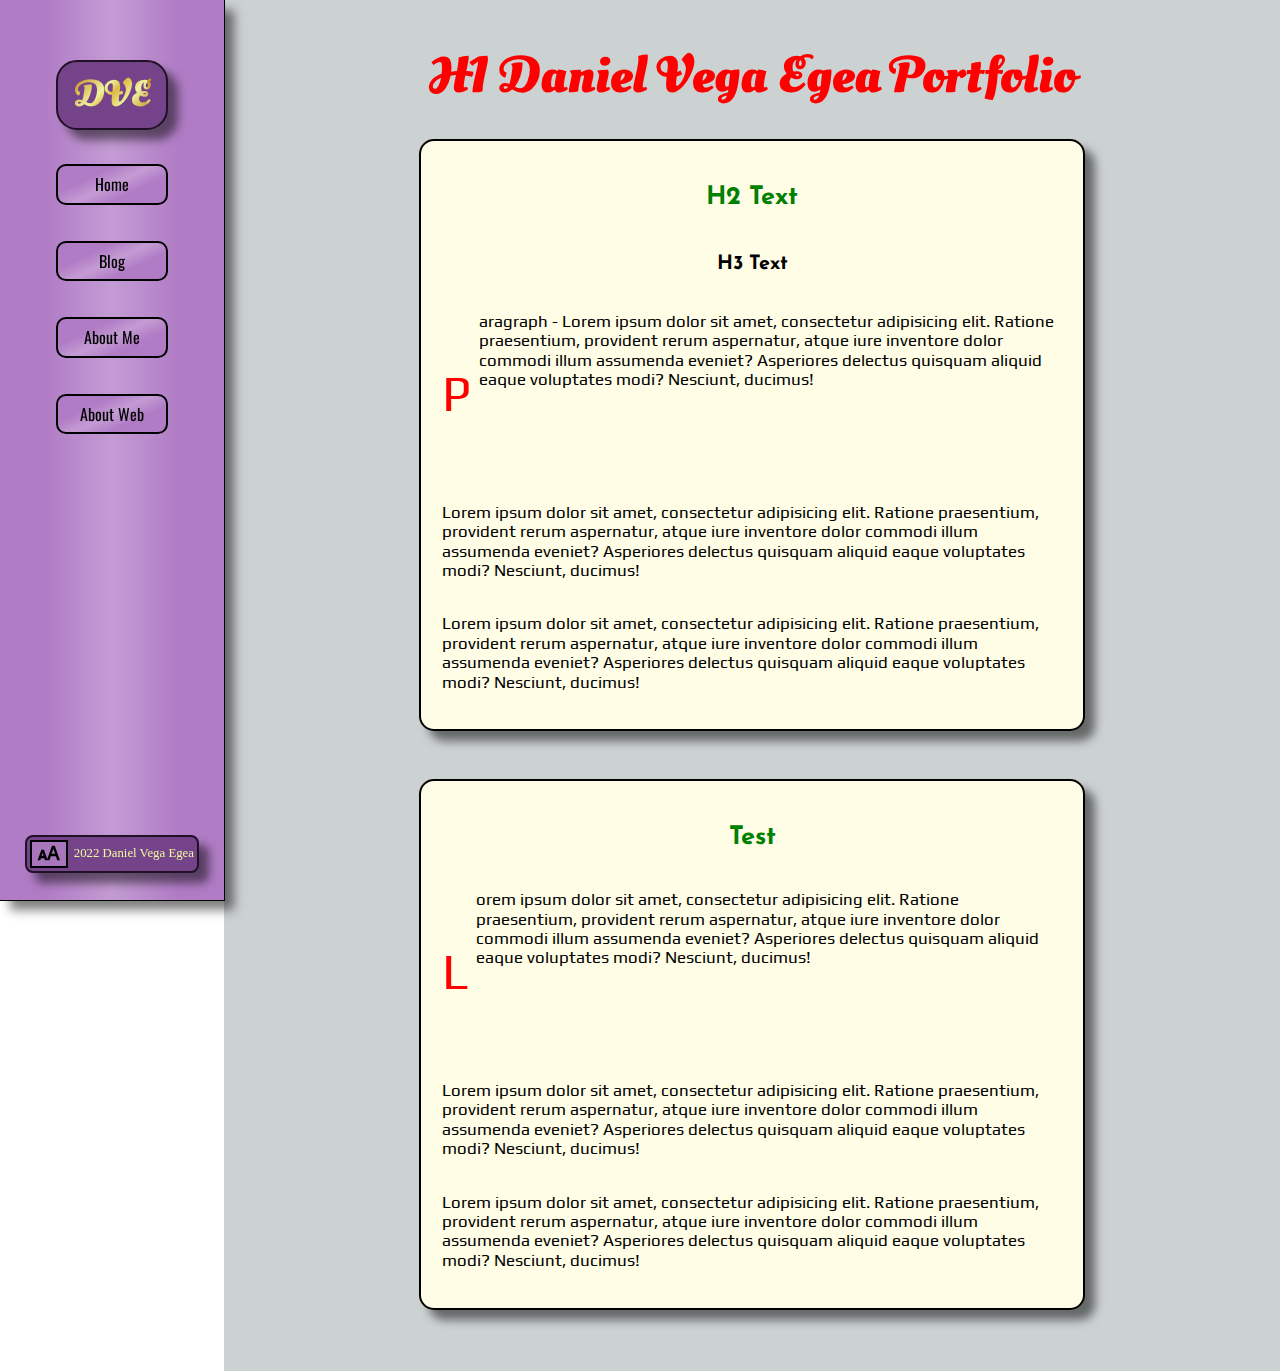
==== index.html @ b609f057 "Adding fonts." ====
<!DOCTYPE html>
<html lang="en">
  <head>
    <meta charset="UTF-8" />
    <meta http-equiv="X-UA-Compatible" content="IE=edge" />
    <meta name="viewport" content="width=device-width, initial-scale=1.0" />
    <link rel="stylesheet" href="styles/css/common.css" />
    <link rel="stylesheet" href="styles/css/home.css" />
    <title>Daniel Vega Egea - Página Personal | Home</title>
  </head>
  <body>
    <div class="bodyContainer">
      <div class="sidebarContainer">
        <div class="sidebar">
          <header>
            <button class="btn-menu">☰</button>
            <div class="logo shadow1">
              <!-- <a class="logoLink" href="./index.html">Daniel Vega Egea</a> -->
              <a class="logoLink" href="./index.html">DVE</a>
            </div>
            <nav>
              <ul>
                <li>
                  <button
                    class="navButton homeBTN"
                    onclick="window.location='index.html'"
                  >
                    Home
                  </button>
                </li>
                <li>
                  <button
                    class="navButton blogBTN"
                    onclick="window.location='blog.html'"
                  >
                    Blog
                  </button>
                </li>
                <li>
                  <button
                    class="navButton aboutMeBTN"
                    onclick="window.location='aboutme.html'"
                  >
                    About Me
                  </button>
                </li>
                <li>
                  <button
                    class="navButton aboutWebBTN"
                    onclick="window.location='aboutweb.html'"
                  >
                    About Web
                  </button>
                </li>
              </ul>
            </nav>
          </header>
          <footer class="shadow1">
            <button class="btn-font">🗚</button>
            <p>2022 Daniel Vega Egea</p>
          </footer>
        </div>
      </div>
      <main>
        <h1>H1 Daniel Vega Egea Portfolio</h1>
        <!-- <div>
          
        </div> -->
        <div>
          <h2>H2 Text</h2>
          <h3>H3 Text</h3>
          <p>
            Paragraph - Lorem ipsum dolor sit amet, consectetur adipisicing
            elit. Ratione praesentium, provident rerum aspernatur, atque iure
            inventore dolor commodi illum assumenda eveniet? Asperiores delectus
            quisquam aliquid eaque voluptates modi? Nesciunt, ducimus!
          </p>
          <p>
            Lorem ipsum dolor sit amet, consectetur adipisicing elit. Ratione
            praesentium, provident rerum aspernatur, atque iure inventore dolor
            commodi illum assumenda eveniet? Asperiores delectus quisquam
            aliquid eaque voluptates modi? Nesciunt, ducimus!
          </p>
          <p>
            Lorem ipsum dolor sit amet, consectetur adipisicing elit. Ratione
            praesentium, provident rerum aspernatur, atque iure inventore dolor
            commodi illum assumenda eveniet? Asperiores delectus quisquam
            aliquid eaque voluptates modi? Nesciunt, ducimus!
          </p>
        </div>
        <div>
          <h2>Test</h2>
          <p>
            Lorem ipsum dolor sit amet, consectetur adipisicing elit. Ratione
            praesentium, provident rerum aspernatur, atque iure inventore dolor
            commodi illum assumenda eveniet? Asperiores delectus quisquam
            aliquid eaque voluptates modi? Nesciunt, ducimus!
          </p>
          <p>
            Lorem ipsum dolor sit amet, consectetur adipisicing elit. Ratione
            praesentium, provident rerum aspernatur, atque iure inventore dolor
            commodi illum assumenda eveniet? Asperiores delectus quisquam
            aliquid eaque voluptates modi? Nesciunt, ducimus!
          </p>
          <p>
            Lorem ipsum dolor sit amet, consectetur adipisicing elit. Ratione
            praesentium, provident rerum aspernatur, atque iure inventore dolor
            commodi illum assumenda eveniet? Asperiores delectus quisquam
            aliquid eaque voluptates modi? Nesciunt, ducimus!
          </p>
        </div>
      </main>
    </div>
    <script src="./scripts/common.js"></script>
  </body>
</html>
---- styles/css/common.css ----
/*! normalize.css v8.0.1 | MIT License | github.com/necolas/normalize.css */
/* Document
   ========================================================================== */
/**
 * 1. Correct the line height in all browsers.
 * 2. Prevent adjustments of font size after orientation changes in iOS.
 */
@import url("https://fonts.googleapis.com/css2?family=Oswald:wght@500&display=swap");
@import url("https://fonts.googleapis.com/css2?family=Oleo+Script+Swash+Caps:wght@700&display=swap");
html {
  line-height: 1.15;
  /* 1 */
  -webkit-text-size-adjust: 100%;
  /* 2 */
}

/* Sections
   ========================================================================== */
/**
 * Remove the margin in all browsers.
 */
body {
  margin: 0;
}

/**
 * Render the `main` element consistently in IE.
 */
main {
  display: block;
}

/**
 * Correct the font size and margin on `h1` elements within `section` and
 * `article` contexts in Chrome, Firefox, and Safari.
 */
h1 {
  font-size: 2em;
  margin: 0.67em 0;
}

/* Grouping content
   ========================================================================== */
/**
 * 1. Add the correct box sizing in Firefox.
 * 2. Show the overflow in Edge and IE.
 */
hr {
  box-sizing: content-box;
  /* 1 */
  height: 0;
  /* 1 */
  overflow: visible;
  /* 2 */
}

/**
 * 1. Correct the inheritance and scaling of font size in all browsers.
 * 2. Correct the odd `em` font sizing in all browsers.
 */
pre {
  font-family: monospace, monospace;
  /* 1 */
  font-size: 1em;
  /* 2 */
}

/* Text-level semantics
   ========================================================================== */
/**
 * Remove the gray background on active links in IE 10.
 */
a {
  background-color: transparent;
}

/**
 * 1. Remove the bottom border in Chrome 57-
 * 2. Add the correct text decoration in Chrome, Edge, IE, Opera, and Safari.
 */
abbr[title] {
  border-bottom: none;
  /* 1 */
  text-decoration: underline;
  /* 2 */
  text-decoration: underline dotted;
  /* 2 */
}

/**
 * Add the correct font weight in Chrome, Edge, and Safari.
 */
b,
strong {
  font-weight: bolder;
}

/**
 * 1. Correct the inheritance and scaling of font size in all browsers.
 * 2. Correct the odd `em` font sizing in all browsers.
 */
code,
kbd,
samp {
  font-family: monospace, monospace;
  /* 1 */
  font-size: 1em;
  /* 2 */
}

/**
 * Add the correct font size in all browsers.
 */
small {
  font-size: 80%;
}

/**
 * Prevent `sub` and `sup` elements from affecting the line height in
 * all browsers.
 */
sub,
sup {
  font-size: 75%;
  line-height: 0;
  position: relative;
  vertical-align: baseline;
}

sub {
  bottom: -0.25em;
}

sup {
  top: -0.5em;
}

/* Embedded content
   ========================================================================== */
/**
 * Remove the border on images inside links in IE 10.
 */
img {
  border-style: none;
}

/* Forms
   ========================================================================== */
/**
 * 1. Change the font styles in all browsers.
 * 2. Remove the margin in Firefox and Safari.
 */
button,
input,
optgroup,
select,
textarea {
  font-family: inherit;
  /* 1 */
  font-size: 100%;
  /* 1 */
  line-height: 1.15;
  /* 1 */
  margin: 0;
  /* 2 */
}

/**
 * Show the overflow in IE.
 * 1. Show the overflow in Edge.
 */
button,
input {
  /* 1 */
  overflow: visible;
}

/**
 * Remove the inheritance of text transform in Edge, Firefox, and IE.
 * 1. Remove the inheritance of text transform in Firefox.
 */
button,
select {
  /* 1 */
  text-transform: none;
}

/**
 * Correct the inability to style clickable types in iOS and Safari.
 */
button,
[type=button],
[type=reset],
[type=submit] {
  -webkit-appearance: button;
}

/**
 * Remove the inner border and padding in Firefox.
 */
button::-moz-focus-inner,
[type=button]::-moz-focus-inner,
[type=reset]::-moz-focus-inner,
[type=submit]::-moz-focus-inner {
  border-style: none;
  padding: 0;
}

/**
 * Restore the focus styles unset by the previous rule.
 */
button:-moz-focusring,
[type=button]:-moz-focusring,
[type=reset]:-moz-focusring,
[type=submit]:-moz-focusring {
  outline: 1px dotted ButtonText;
}

/**
 * Correct the padding in Firefox.
 */
fieldset {
  padding: 0.35em 0.75em 0.625em;
}

/**
 * 1. Correct the text wrapping in Edge and IE.
 * 2. Correct the color inheritance from `fieldset` elements in IE.
 * 3. Remove the padding so developers are not caught out when they zero out
 *    `fieldset` elements in all browsers.
 */
legend {
  box-sizing: border-box;
  /* 1 */
  color: inherit;
  /* 2 */
  display: table;
  /* 1 */
  max-width: 100%;
  /* 1 */
  padding: 0;
  /* 3 */
  white-space: normal;
  /* 1 */
}

/**
 * Add the correct vertical alignment in Chrome, Firefox, and Opera.
 */
progress {
  vertical-align: baseline;
}

/**
 * Remove the default vertical scrollbar in IE 10+.
 */
textarea {
  overflow: auto;
}

/**
 * 1. Add the correct box sizing in IE 10.
 * 2. Remove the padding in IE 10.
 */
[type=checkbox],
[type=radio] {
  box-sizing: border-box;
  /* 1 */
  padding: 0;
  /* 2 */
}

/**
 * Correct the cursor style of increment and decrement buttons in Chrome.
 */
[type=number]::-webkit-inner-spin-button,
[type=number]::-webkit-outer-spin-button {
  height: auto;
}

/**
 * 1. Correct the odd appearance in Chrome and Safari.
 * 2. Correct the outline style in Safari.
 */
[type=search] {
  -webkit-appearance: textfield;
  /* 1 */
  outline-offset: -2px;
  /* 2 */
}

/**
 * Remove the inner padding in Chrome and Safari on macOS.
 */
[type=search]::-webkit-search-decoration {
  -webkit-appearance: none;
}

/**
 * 1. Correct the inability to style clickable types in iOS and Safari.
 * 2. Change font properties to `inherit` in Safari.
 */
::-webkit-file-upload-button {
  -webkit-appearance: button;
  /* 1 */
  font: inherit;
  /* 2 */
}

/* Interactive
   ========================================================================== */
/*
 * Add the correct display in Edge, IE 10+, and Firefox.
 */
details {
  display: block;
}

/*
 * Add the correct display in all browsers.
 */
summary {
  display: list-item;
}

/* Misc
   ========================================================================== */
/**
 * Add the correct display in IE 10+.
 */
template {
  display: none;
}

/**
 * Add the correct display in IE 10.
 */
[hidden] {
  display: none;
}

@media only screen and (min-width: 2440px) {
  body .sidebarContainer {
    width: 13vw;
    max-width: unset;
  }
  body .sidebarContainer .sidebar {
    width: 13vw;
    max-width: unset;
  }
  body footer {
    font-size: 1rem;
  }
  body button.navButton.bigFontsBtns {
    font-size: 1.8rem;
    width: 12rem;
  }
  body footer.bigFontsFooter {
    font-size: 1.4rem;
  }
}
@media only screen and (min-width: 481px) and (max-width: 768px) {
  body .sidebarContainer {
    min-width: 0;
    max-width: unset;
    width: 0;
    height: 0;
  }
  body .sidebarContainer .sidebar {
    background-image: linear-gradient(0deg, hsl(283deg, 39%, 63%) 0%, hsl(283deg, 39%, 63%) 20%, hsl(283deg, 39%, 72%) 50%, hsl(283deg, 39%, 63%) 80%, hsl(283deg, 39%, 63%) 100%, hsl(184deg, 6%, 81%) 99%);
    max-width: unset;
    width: 100vw;
    height: 10vh;
    max-height: 5rem;
    top: 0;
    bottom: unset;
    left: 0;
  }
  body .sidebarContainer .sidebar header {
    display: flex;
    flex-direction: row;
    justify-content: space-between;
    align-items: center;
    height: 10vh;
    max-height: 5rem;
  }
  body .sidebarContainer .sidebar header .logo {
    margin: 0;
    height: 35px;
    width: 57px;
    border-radius: 10px;
  }
  body .sidebarContainer .sidebar header .logo .logoLink {
    font-size: 1.26rem;
  }
  body .sidebarContainer .sidebar header nav {
    display: flex;
    flex-direction: row;
    justify-content: flex-start;
    align-items: center;
    padding: 0 1vw 0 3vw;
  }
  body .sidebarContainer .sidebar header nav ul {
    display: flex;
    flex-flow: row nowrap;
    justify-content: space-between;
    align-items: center;
    width: 80vw;
  }
  body .sidebarContainer .sidebar header nav ul button {
    padding: 0;
    width: calc(2.4rem + 12vw);
    padding: 0.5vh 0;
    text-align: center;
    margin: 1vh 0;
  }
  body .sidebarContainer .sidebar footer {
    position: fixed;
    left: -1vw;
    bottom: -3.4vh;
    padding: 2vw;
    border-radius: 0;
    width: 102vw;
    height: 2rem;
    font-size: calc(0.9rem + 1vw);
    box-shadow: 10px -10px 10px hsla(0deg, 0%, 0%, 0.5);
  }
  body .sidebarContainer button.navButton.bigFontsBtns {
    font-size: 1.2rem;
  }
  body .sidebarContainer footer.bigFontsFooter {
    font-size: 1.6rem;
  }
}
@media only screen and (max-width: 480px) {
  body .sidebarContainer {
    min-width: 0;
    width: 0;
  }
  body .sidebarContainer .sidebar {
    background-image: linear-gradient(0deg, hsl(283deg, 39%, 63%) 0%, hsl(283deg, 39%, 63%) 20%, hsl(283deg, 39%, 72%) 50%, hsl(283deg, 39%, 63%) 80%, hsl(283deg, 39%, 63%) 100%, hsl(184deg, 6%, 81%) 99%);
    max-width: unset;
    left: 0;
    height: 4.8rem;
    width: 98vw;
    border-radius: 0 0 20px 0;
    padding: 0;
    display: flex;
    flex-flow: row wrap;
    justify-content: flex-start;
    align-items: flex-start;
  }
  body .sidebarContainer .sidebar header {
    display: flex;
    flex-flow: row nowrap;
    justify-content: space-between;
    align-items: center;
    max-height: 5rem;
    width: 100%;
    padding: 0 0.4rem;
    height: 6.5rem;
  }
  body .sidebarContainer .sidebar header .logo {
    margin: 0;
    height: 35px;
    width: 56px;
    border-radius: 10px;
  }
  body .sidebarContainer .sidebar header .logo .logoLink {
    font-size: 1.26rem;
  }
  body .sidebarContainer .sidebar header ul {
    display: flex;
    flex-flow: row wrap;
    justify-content: flex-start;
    align-items: flex-start;
    width: 14rem;
    margin: 0;
  }
  body .sidebarContainer .sidebar header nav {
    display: flex;
    flex-flow: row wrap;
    justify-content: flex-start;
    align-items: flex-start;
    width: 14rem;
    padding: 0;
  }
  body .sidebarContainer .sidebar header nav li button {
    width: calc(2.4rem + 12vw);
    padding: 0.5vh 0;
    font-size: calc(0.2rem + 2.2vw);
    margin: 0.2rem 0.4rem;
  }
  body .sidebarContainer .sidebar header .btn-menu {
    visibility: visible;
    color: #dfbb45;
    background-color: hsl(283deg, 34%, 40%);
    font-size: 1.4rem;
    border-radius: 5px;
    border: 1px solid hsl(284deg, 38%, 11%);
  }
  body .sidebarContainer .sidebar header .btn-menu:hover {
    box-shadow: 10px 10px 10px hsla(0deg, 0%, 0%, 0.5);
    position: relative;
    bottom: 5px;
    right: 5px;
  }
  body .sidebarContainer .sidebar header .btn-menu:active {
    box-shadow: inset 10px 10px 10px hsla(0deg, 0%, 0%, 0.5);
    color: #eef4a1;
  }
  body .sidebarContainer .sidebar footer {
    position: fixed;
    left: -1vw;
    bottom: -3.4vh;
    padding: 2vw;
    border-radius: 0;
    width: 102vw;
    height: 2rem;
    font-size: calc(0.9rem + 1vw);
    box-shadow: 10px -10px 10px hsla(0deg, 0%, 0%, 0.5);
  }
  body .sidebarContainer button.navButton.bigFontsBtns {
    font-size: 1rem;
    width: 6.2rem;
  }
  body .sidebarContainer footer.bigFontsFooter {
    font-size: 1.4rem;
  }
}
* {
  box-sizing: border-box;
}

html {
  font-size: 100%;
}

picture {
  display: block;
}

html body img.image {
  display: block;
  height: auto;
  max-width: 100%;
}

body {
  display: flex;
  flex-direction: row;
  justify-content: flex-start;
  align-items: center;
}

.shadow1 {
  box-shadow: 10px 10px 10px hsla(0deg, 0%, 0%, 0.5);
}

.bodyContainer {
  display: flex;
  flex-direction: row;
  justify-content: flex-start;
  align-items: center;
  width: 100vw;
}

.sidebarContainer {
  display: flex;
  flex-direction: column;
  justify-content: flex-start;
  align-items: center;
  min-width: 14rem;
  width: 18vw;
  max-width: 12rem;
}
.sidebarContainer .sidebar {
  outline: 1px solid black;
  display: flex;
  flex-direction: column;
  justify-content: space-between;
  align-items: center;
  background-color: hsl(283deg, 39%, 63%);
  background-image: linear-gradient(90deg, hsl(283deg, 39%, 63%) 0%, hsl(283deg, 39%, 63%) 20%, hsl(283deg, 39%, 72%) 50%, hsl(283deg, 39%, 63%) 80%, hsl(283deg, 39%, 63%) 100%, hsl(184deg, 6%, 81%) 99%);
  box-shadow: 10px 10px 10px hsla(0deg, 0%, 0%, 0.5);
  position: fixed;
  top: 0;
  bottom: 0;
  min-width: 14rem;
  max-width: 12rem;
  width: 18vw;
}
.sidebarContainer .sidebar header {
  display: flex;
  flex-flow: column nowrap;
  justify-content: space-between;
  align-items: center;
}
.sidebarContainer .sidebar.hidden {
  min-width: unset;
  width: 2.6rem;
  border-radius: 0 0 60px 0;
}
.sidebarContainer .sidebar.hidden .logo {
  visibility: hidden;
}
.sidebarContainer .sidebar.hidden nav {
  visibility: hidden;
}

.btn-menu {
  font-family: Arial, Helvetica, sans-serif;
  display: flex;
  font-weight: 600;
  visibility: hidden;
}

.logo {
  display: flex;
  flex-flow: column nowrap;
  justify-content: center;
  align-items: center;
  margin-top: 4vh;
  max-width: 100%;
  height: 70px;
  width: 112px;
  padding: 0 4px;
  background-color: hsl(283deg, 34%, 40%);
  border-radius: 21px;
  border: 2px solid hsl(284deg, 38%, 11%);
}
.logo:hover {
  transform: scale(1.4);
  box-shadow: none;
  border: 1px solid hsl(64deg, 79%, 79%);
  background-color: hsl(283deg, 34%, 60%);
  box-shadow: 0px 0px 20px 5px hsla(64deg, 79%, 79%, 0.7), inset 0px 0px 20px 15px hsla(64deg, 79%, 79%, 0.7);
}
.logo:active {
  box-shadow: none;
  border: 1px solid hsl(45deg, 70%, 57%);
  background-color: hsl(283deg, 34%, 60%);
  box-shadow: 0px 0px 20px 5px hsla(45deg, 70%, 57%, 0.7), inset 0px 0px 20px 15px hsla(45deg, 70%, 57%, 0.7);
}

.logoLink {
  font-family: "Oleo Script Swash Caps", cursive;
  font-size: 2.3rem;
  text-decoration: none;
  background-image: linear-gradient(-225deg, #c47d0c 0%, #eef4a1 38%, #dfbb45 50%, #eef4a1 68%, #c47d0c 100%);
  background-size: 95%;
  background-clip: text;
  color: transparent;
  text-align: center;
  font-weight: 900;
}

nav {
  padding: 1vh 1rem;
  padding: 0 1rem;
}
nav ul {
  display: flex;
  flex-flow: column nowrap;
  justify-content: center;
  align-items: center;
  padding: 0;
  list-style: none;
}
nav li button {
  font-family: "Oswald", sans-serif;
  border: 2px solid black;
  margin: 2vh 1rem;
  padding: 1vh 0;
  width: 7rem;
  border-radius: 10px;
  background-image: linear-gradient(-25deg, hsl(283deg, 39%, 63%) 0%, hsl(283deg, 39%, 63%) 30%, hsl(283deg, 39%, 72%) 50%, hsl(283deg, 39%, 63%) 70%, hsl(283deg, 39%, 63%) 100%, hsl(184deg, 6%, 81%) 99%);
  text-align: center;
}
nav li button:hover {
  box-shadow: 10px 10px 10px hsla(0deg, 0%, 0%, 0.5);
  position: relative;
  bottom: 5px;
  right: 5px;
  transition: bottom, right, 0.2s ease;
}
nav li button:active {
  top: 0px;
  left: 0px;
  transition: bottom, right, 0.1s ease;
  box-shadow: none;
  box-shadow: inset 10px 10px 10px hsla(0deg, 0%, 0%, 0.5);
}

footer {
  display: flex;
  flex-direction: row;
  justify-content: space-between;
  align-items: center;
  margin-bottom: 3vh;
  padding: 0 0.2rem;
  font-size: 0.8rem;
  border-radius: 8px;
  border: 2px solid hsl(284deg, 38%, 11%);
  color: #eef4a1;
  background-color: hsl(283deg, 34%, 40%);
}
footer .btn-font {
  margin: 0.2rem 0.3em 0.2rem 0;
  border: 2px solid black;
  display: flex;
  background-color: hsl(283deg, 34%, 60%);
  font-family: Arial, Helvetica, sans-serif;
  font-size: 1.2rem;
  font-weight: 600;
}
footer .btn-font:hover {
  border: 2px solid #eef4a1;
  color: #eef4a1;
}
footer .btn-font:active {
  border: 2px solid hsl(45deg, 70%, 57%);
  color: hsl(45deg, 70%, 57%);
}
footer p {
  text-align: center;
  margin: 0.3em 0;
}

button.navButton.bigFontsBtns {
  font-size: 1.4rem;
  width: 9.5rem;
}

button.fontButtonActive {
  border: 2px solid hsl(45deg, 70%, 57%);
  color: hsl(45deg, 70%, 57%);
}

footer.bigFontsFooter {
  font-size: 0.9rem;
}

/*# sourceMappingURL=common.css.map */
---- styles/css/home.css ----
@import url("https://fonts.googleapis.com/css2?family=Josefin+Sans:wght@700&display=swap");
@import url("https://fonts.googleapis.com/css2?family=Play&display=swap");
@media only screen and (min-width: 2440px) {
  main.bigFontsMain {
    font-size: calc(2.6rem + 0.32vw);
  }
}
@media only screen and (max-width: 768px), (orientation: portrait) {
  body main {
    width: 100vw;
    padding-top: 12vh;
    padding-bottom: 3vh;
  }
  body main div {
    width: 95vw;
    padding: calc(1rem + 2.5vw);
    margin-bottom: 2rem;
  }
}
main {
  display: flex;
  flex-direction: column;
  justify-content: flex-start;
  align-items: center;
  width: 100vw;
  padding: 1vw;
  min-height: 100vh;
  background-color: hsl(184deg, 6%, 81%);
  font-size: calc(0.8rem + 0.32vw);
}
main h2,
main h3,
main h4,
main h5,
main h6 {
  font-family: "Josefin Sans", sans-serif;
}
main h1 {
  font-family: "Oleo Script Swash Caps", cursive;
  color: red;
  font-size: 300%;
}
main h2 {
  color: green;
}
main p {
  font-family: "Play", sans-serif;
}
main p:first-of-type::first-letter {
  color: red;
  float: left;
  padding-top: 0.1em;
  font-size: 3em;
  line-height: 3em;
  margin-right: 0.5rem;
}
main div {
  display: flex;
  flex-direction: column;
  justify-content: center;
  align-items: center;
  width: calc(20rem + 27vw);
  min-width: 20rem;
  margin-bottom: 3rem;
  background-color: hsl(55deg, 100%, 95%);
  border-radius: 15px;
  border: 2px solid black;
  padding: 2%;
  box-shadow: 10px 10px 10px hsla(0deg, 0%, 0%, 0.5);
}
main.bigFontsMain {
  font-size: calc(1.6rem + 0.32vw);
}

/*# sourceMappingURL=home.css.map */
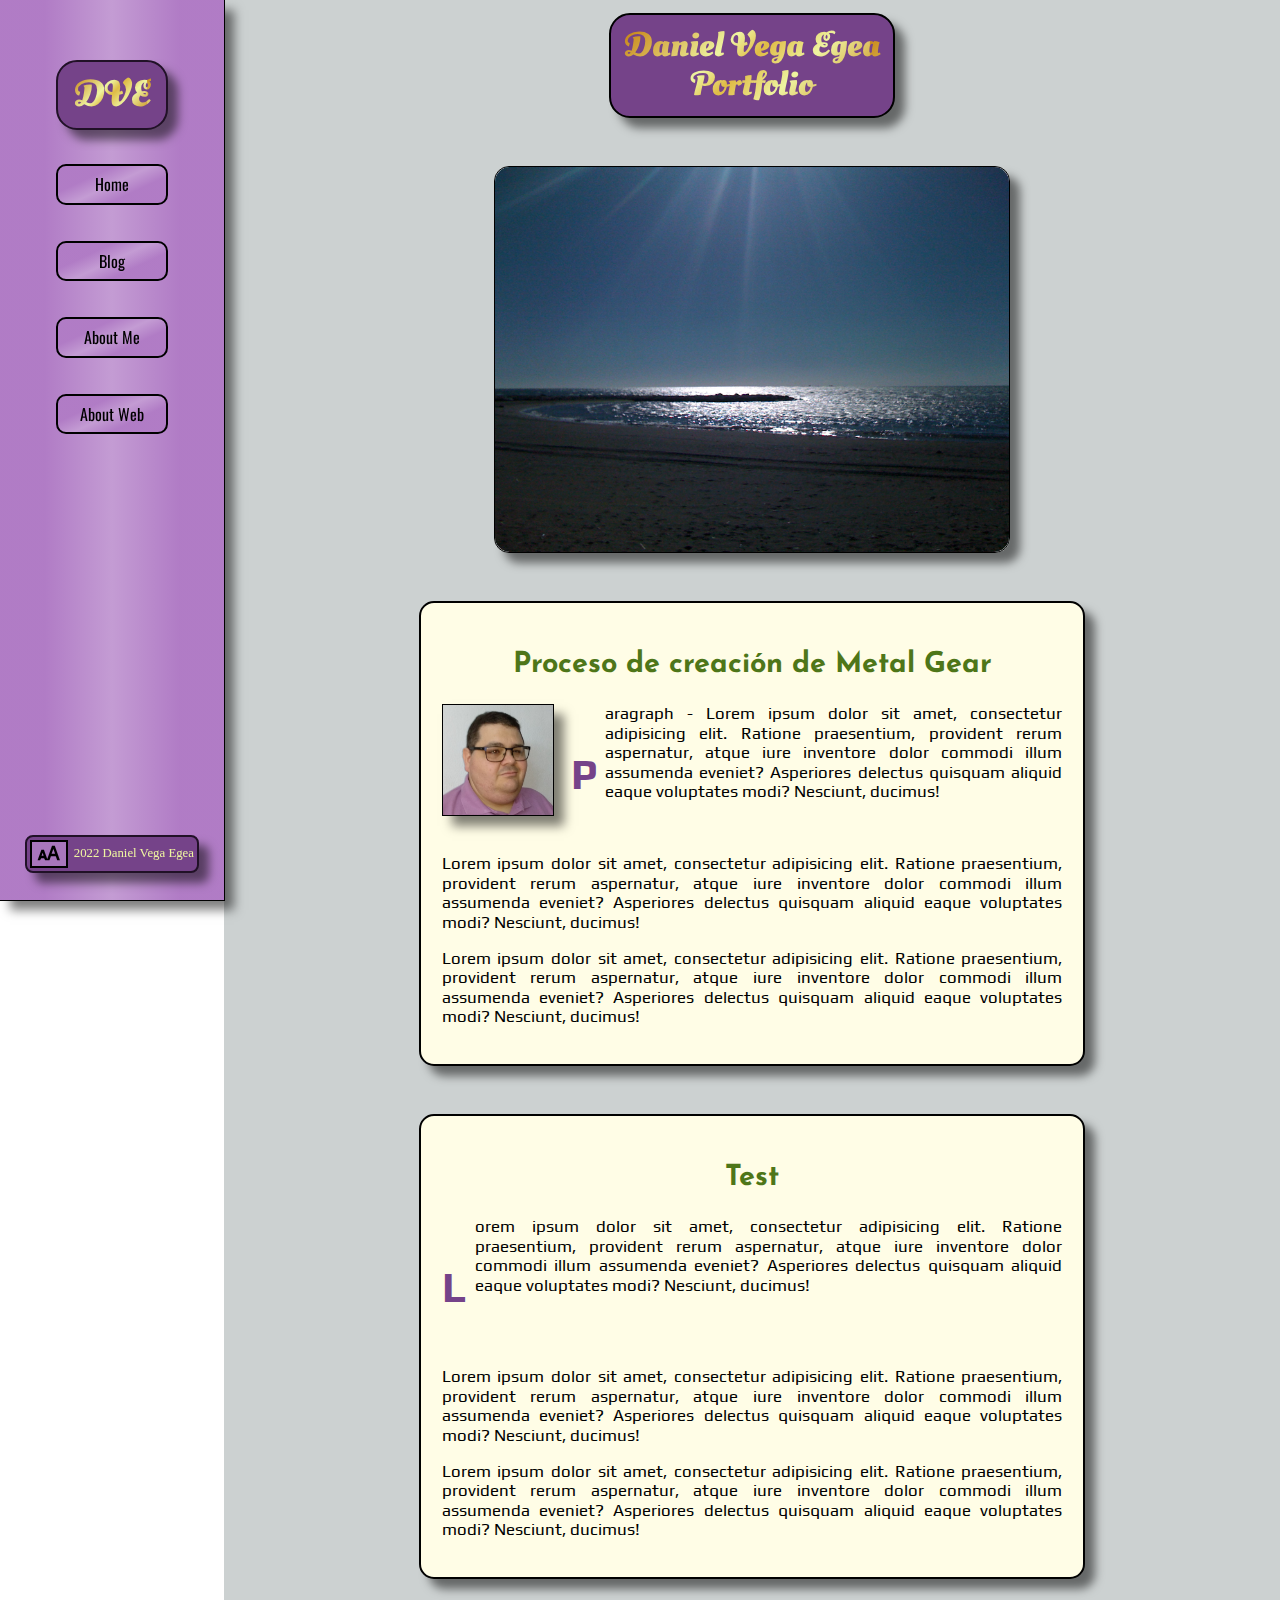
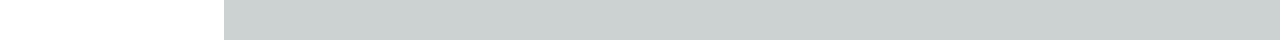
==== commit 75522feb: "Improving home/main section." ====
--- a/index.html
+++ b/index.html
@@ -62,19 +62,30 @@
         </div>
       </div>
       <main>
-        <h1>H1 Daniel Vega Egea Portfolio</h1>
-        <!-- <div>
-          
-        </div> -->
-        <div>
-          <h2>H2 Text</h2>
-          <h3>H3 Text</h3>
-          <p>
-            Paragraph - Lorem ipsum dolor sit amet, consectetur adipisicing
-            elit. Ratione praesentium, provident rerum aspernatur, atque iure
-            inventore dolor commodi illum assumenda eveniet? Asperiores delectus
-            quisquam aliquid eaque voluptates modi? Nesciunt, ducimus!
-          </p>
+        <div class="title">
+          <div class="mainTitle"><h1>Daniel Vega Egea Portfolio</h1></div>
+        </div>
+
+        <div class="card image-container">
+          <img class="image" src="./images/IMG_1512.JPG" alt="" />
+        </div>
+        <div class="card presentation">
+          <h2>Proceso de creación de Metal Gear</h2>
+          <!-- <h3>H3 Text</h3> -->
+          <div>
+            <div class="image-container">
+              <img class="image" src="./images/1617105337508.jpg" alt="" />
+            </div>
+            <div>
+              <p class="dropCaps">
+                Paragraph - Lorem ipsum dolor sit amet, consectetur adipisicing
+                elit. Ratione praesentium, provident rerum aspernatur, atque
+                iure inventore dolor commodi illum assumenda eveniet? Asperiores
+                delectus quisquam aliquid eaque voluptates modi? Nesciunt,
+                ducimus!
+              </p>
+            </div>
+          </div>
           <p>
             Lorem ipsum dolor sit amet, consectetur adipisicing elit. Ratione
             praesentium, provident rerum aspernatur, atque iure inventore dolor
@@ -88,9 +99,9 @@
             aliquid eaque voluptates modi? Nesciunt, ducimus!
           </p>
         </div>
-        <div>
+        <div class="card">
           <h2>Test</h2>
-          <p>
+          <p class="dropCaps">
             Lorem ipsum dolor sit amet, consectetur adipisicing elit. Ratione
             praesentium, provident rerum aspernatur, atque iure inventore dolor
             commodi illum assumenda eveniet? Asperiores delectus quisquam
--- a/styles/css/home.css
+++ b/styles/css/home.css
@@ -8,10 +8,10 @@
 @media only screen and (max-width: 768px), (orientation: portrait) {
   body main {
     width: 100vw;
-    padding-top: 12vh;
+    padding-top: 18vh;
     padding-bottom: 3vh;
   }
-  body main div {
+  body main div.card {
     width: 95vw;
     padding: calc(1rem + 2.5vw);
     margin-bottom: 2rem;
@@ -35,26 +35,7 @@
 main h6 {
   font-family: "Josefin Sans", sans-serif;
 }
-main h1 {
-  font-family: "Oleo Script Swash Caps", cursive;
-  color: red;
-  font-size: 300%;
-}
-main h2 {
-  color: green;
-}
-main p {
-  font-family: "Play", sans-serif;
-}
-main p:first-of-type::first-letter {
-  color: red;
-  float: left;
-  padding-top: 0.1em;
-  font-size: 3em;
-  line-height: 3em;
-  margin-right: 0.5rem;
-}
-main div {
+main div.card {
   display: flex;
   flex-direction: column;
   justify-content: center;
@@ -68,6 +49,93 @@
   padding: 2%;
   box-shadow: 10px 10px 10px hsla(0deg, 0%, 0%, 0.5);
 }
+main div.card.image-container {
+  padding: 0;
+  background-color: transparent;
+  border: 1px solid black;
+  max-width: 50%;
+  box-shadow: 10px 10px 10px hsla(0deg, 0%, 0%, 0.5);
+}
+main div.card.image-container img {
+  border-radius: inherit;
+}
+main div.card h2 {
+  color: hsl(86deg, 65%, 28%);
+  font-size: 170%;
+  text-align: center;
+}
+main div.card p {
+  font-family: "Play", sans-serif;
+  text-align: justify;
+  margin: 0 0 1em 0;
+}
+main div.card p.dropCaps::first-letter {
+  color: hsl(283deg, 34%, 40%);
+  float: left;
+  padding-top: 0.15em;
+  font-size: 2.5em;
+  line-height: 3em;
+  margin-right: 0.5rem;
+  font-weight: 800;
+}
+main .card.presentation div {
+  display: flex;
+  flex-direction: row;
+  justify-content: center;
+  align-items: flex-start;
+}
+main .card.presentation div div {
+  display: flex;
+  flex-direction: column;
+  justify-content: center;
+  align-items: center;
+}
+main .card.presentation div div p {
+  margin: 0 0 0.8 em 0;
+}
+main .card.presentation .image-container {
+  margin: 0 1em 1em 0;
+  background-color: transparent;
+  border: 1px solid black;
+  max-width: 7rem;
+  box-shadow: 10px 10px 10px hsla(0deg, 0%, 0%, 0.5);
+}
+main .title {
+  box-shadow: 10px 10px 10px hsla(0deg, 0%, 0%, 0.5);
+  margin-bottom: 3rem;
+  padding: 1%;
+  background-color: hsl(283deg, 34%, 40%);
+  border: 2px solid black;
+  border-radius: 21px;
+  display: flex;
+  flex-direction: row-reverse;
+  justify-content: space-between;
+  align-items: center;
+}
+main .title .mainTitle {
+  width: 15.5em;
+}
+main .title .mainTitle h1 {
+  margin: 0.1rem 0;
+  background-image: linear-gradient(-225deg, #c47d0c 0%, #eef4a1 38%, #dfbb45 50%, #eef4a1 68%, #c47d0c 100%);
+  background-size: 95%;
+  background-clip: text;
+  color: transparent;
+  text-align: center;
+  font-weight: 900;
+  font-family: "Oleo Script Swash Caps", cursive;
+  font-size: 200%;
+}
+main .title .image {
+  background-color: transparent;
+  border: 1px solid black;
+  max-width: 10rem;
+  box-shadow: 10px 10px 10px hsla(0deg, 0%, 0%, 0.5);
+}
+main .title .image img {
+  border: 2px solid black;
+  box-shadow: 10px 10px 10px hsla(0deg, 0%, 0%, 0.5);
+}
 main.bigFontsMain {
   font-size: calc(1.6rem + 0.32vw);
 }
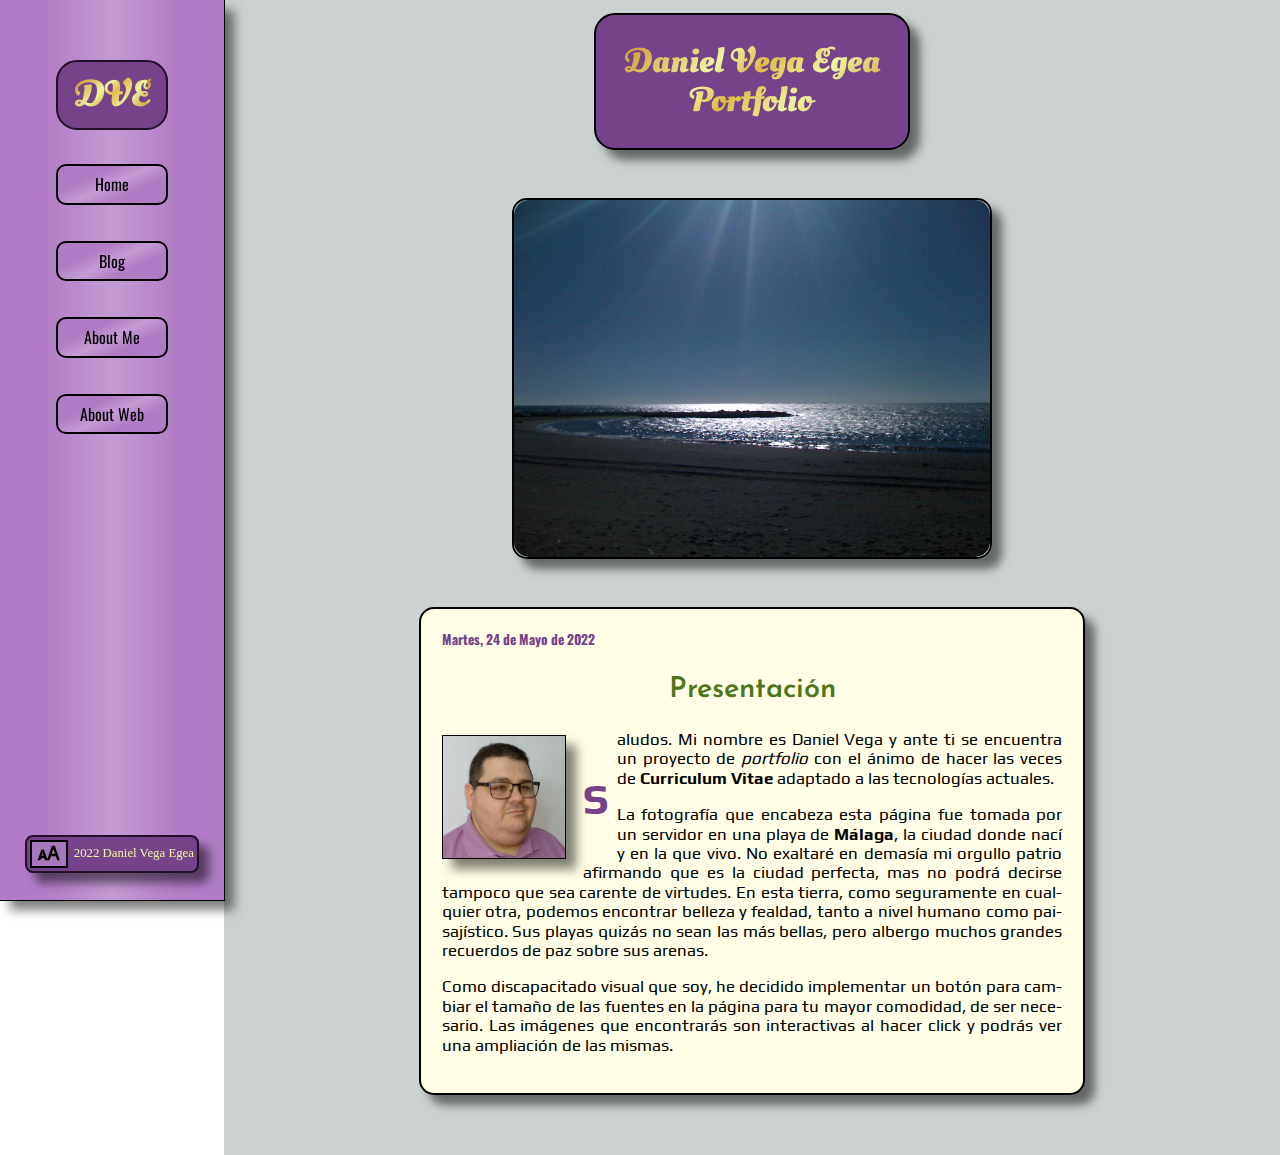
==== commit bed3b051: "Changed filenames for clarity." ====
--- a/index.html
+++ b/index.html
@@ -1,44 +1,48 @@
 <!DOCTYPE html>
-<html lang="en">
+<html lang="es">
   <head>
     <meta charset="UTF-8" />
     <meta http-equiv="X-UA-Compatible" content="IE=edge" />
     <meta name="viewport" content="width=device-width, initial-scale=1.0" />
-    <link rel="stylesheet" href="styles/css/common.css" />
-    <link rel="stylesheet" href="styles/css/home.css" />
+    <link
+      rel="icon"
+      type="image/ico"
+      sizes="32x32"
+      href="./images/icon/infinity.ico"
+    />
+    <link rel="stylesheet" href="styles/css/shared-sidebar.css" />
+    <link rel="stylesheet" href="styles/css/shared-main.css" />
+    <!-- Disabled for no use by now.
+    <link rel="stylesheet" href="styles/css/home.css" /> -->
     <title>Daniel Vega Egea - Página Personal | Home</title>
   </head>
   <body>
-    <div class="bodyContainer">
-      <div class="sidebarContainer">
+    <div class="body-container">
+      <div class="sidebar-container">
         <div class="sidebar">
           <header>
             <button class="btn-menu">☰</button>
             <div class="logo shadow1">
-              <!-- <a class="logoLink" href="./index.html">Daniel Vega Egea</a> -->
-              <a class="logoLink" href="./index.html">DVE</a>
+              <a class="logo-link" href="./index.html">DVE</a>
             </div>
             <nav>
               <ul>
                 <li>
                   <button
-                    class="navButton homeBTN"
+                    class="nav-btn"
                     onclick="window.location='index.html'"
                   >
                     Home
                   </button>
                 </li>
                 <li>
-                  <button
-                    class="navButton blogBTN"
-                    onclick="window.location='blog.html'"
-                  >
+                  <button class="nav-btn" onclick="window.location='blog.html'">
                     Blog
                   </button>
                 </li>
                 <li>
                   <button
-                    class="navButton aboutMeBTN"
+                    class="nav-btn"
                     onclick="window.location='aboutme.html'"
                   >
                     About Me
@@ -46,7 +50,7 @@
                 </li>
                 <li>
                   <button
-                    class="navButton aboutWebBTN"
+                    class="nav-btn"
                     onclick="window.location='aboutweb.html'"
                   >
                     About Web
@@ -55,73 +59,76 @@
               </ul>
             </nav>
           </header>
-          <footer class="shadow1">
+          <footer class="footer-shadow">
             <button class="btn-font">🗚</button>
             <p>2022 Daniel Vega Egea</p>
           </footer>
         </div>
       </div>
       <main>
+        <!-- MODAL -->
+        <div class="modal-container modal-close">
+          <div class="modal">
+            <div>
+              <div class="image-container modal-image-container"></div>
+            </div>
+            <button class="close-btn" name="close">X</button>
+          </div>
+        </div>
+        <!-- /MODAL -->
         <div class="title">
-          <div class="mainTitle"><h1>Daniel Vega Egea Portfolio</h1></div>
+          <div class="main-title home-title">
+            <h1>Daniel Vega Egea Portfolio</h1>
+          </div>
         </div>
 
-        <div class="card image-container">
-          <img class="image" src="./images/IMG_1512.JPG" alt="" />
+        <div class="image-card">
+          <div class="image-container zoom">
+            <img
+              class="image"
+              src="./images/IMG_1512.JPG"
+              alt="Foto de la Playa de Málaga."
+            />
+            <p class="hidden-caption">La Playa de Málaga.</p>
+          </div>
         </div>
-        <div class="card presentation">
-          <h2>Proceso de creación de Metal Gear</h2>
-          <!-- <h3>H3 Text</h3> -->
-          <div>
-            <div class="image-container">
-              <img class="image" src="./images/1617105337508.jpg" alt="" />
-            </div>
-            <div>
-              <p class="dropCaps">
-                Paragraph - Lorem ipsum dolor sit amet, consectetur adipisicing
-                elit. Ratione praesentium, provident rerum aspernatur, atque
-                iure inventore dolor commodi illum assumenda eveniet? Asperiores
-                delectus quisquam aliquid eaque voluptates modi? Nesciunt,
-                ducimus!
-              </p>
-            </div>
+        <article class="card presentation">
+          <span class="post-date">Martes, 24 de Mayo de 2022</span>
+          <h2>Presentación</h2>
+          <div class="image-container portrait float left zoom">
+            <img
+              class="image"
+              src="./images/1617105337508.jpg"
+              alt="Retrato de Daniel Vega."
+            />
+            <p class="hidden-caption">Daniel Vega, para servirles.</p>
           </div>
-          <p>
-            Lorem ipsum dolor sit amet, consectetur adipisicing elit. Ratione
-            praesentium, provident rerum aspernatur, atque iure inventore dolor
-            commodi illum assumenda eveniet? Asperiores delectus quisquam
-            aliquid eaque voluptates modi? Nesciunt, ducimus!
+          <p class="drop-caps">
+            Saludos. Mi nombre es Daniel Vega y ante ti se encuentra un proyecto
+            de <em>portfolio</em> con el ánimo de hacer las veces de
+            <strong>Curriculum Vitae</strong> adaptado a las tecnologías
+            actuales.
           </p>
           <p>
-            Lorem ipsum dolor sit amet, consectetur adipisicing elit. Ratione
-            praesentium, provident rerum aspernatur, atque iure inventore dolor
-            commodi illum assumenda eveniet? Asperiores delectus quisquam
-            aliquid eaque voluptates modi? Nesciunt, ducimus!
-          </p>
-        </div>
-        <div class="card">
-          <h2>Test</h2>
-          <p class="dropCaps">
-            Lorem ipsum dolor sit amet, consectetur adipisicing elit. Ratione
-            praesentium, provident rerum aspernatur, atque iure inventore dolor
-            commodi illum assumenda eveniet? Asperiores delectus quisquam
-            aliquid eaque voluptates modi? Nesciunt, ducimus!
+            La fotografía que encabeza esta página fue tomada por un servidor en
+            una playa de <strong>Málaga</strong>, la ciudad donde nací y en la
+            que vivo. No exaltaré en demasía mi orgullo patrio afirmando que es
+            la ciudad perfecta, mas no podrá decirse tampoco que sea carente de
+            virtudes. En esta tierra, como seguramente en cualquier otra,
+            podemos encontrar belleza y fealdad, tanto a nivel humano como
+            paisajístico. Sus playas quizás no sean las más bellas, pero albergo
+            muchos grandes recuerdos de paz sobre sus arenas.
           </p>
           <p>
-            Lorem ipsum dolor sit amet, consectetur adipisicing elit. Ratione
-            praesentium, provident rerum aspernatur, atque iure inventore dolor
-            commodi illum assumenda eveniet? Asperiores delectus quisquam
-            aliquid eaque voluptates modi? Nesciunt, ducimus!
+            Como discapacitado visual que soy, he decidido implementar un botón
+            para cambiar el tamaño de las fuentes en la página para tu mayor
+            comodidad, de ser necesario. Las imágenes que encontrarás son
+            interactivas al hacer click y podrás ver una ampliación de las
+            mismas.
           </p>
-          <p>
-            Lorem ipsum dolor sit amet, consectetur adipisicing elit. Ratione
-            praesentium, provident rerum aspernatur, atque iure inventore dolor
-            commodi illum assumenda eveniet? Asperiores delectus quisquam
-            aliquid eaque voluptates modi? Nesciunt, ducimus!
-          </p>
-        </div>
+        </article>
       </main>
     </div>
-    <script src="./scripts/common.js"></script>
+    <script src="./scripts/shared.js"></script>
   </body>
 </html>
--- a/styles/css/shared-sidebar.css
+++ b/styles/css/shared-sidebar.css
@@ -0,0 +1,745 @@
+/*! normalize.css v8.0.1 | MIT License | github.com/necolas/normalize.css */
+/* Document
+   ========================================================================== */
+/**
+ * 1. Correct the line height in all browsers.
+ * 2. Prevent adjustments of font size after orientation changes in iOS.
+ */
+@import url("https://fonts.googleapis.com/css2?family=Oswald:wght@500;700&display=swap");
+@import url("https://fonts.googleapis.com/css2?family=Oleo+Script+Swash+Caps:wght@700&display=swap");
+html {
+  line-height: 1.15;
+  /* 1 */
+  -webkit-text-size-adjust: 100%;
+  /* 2 */
+}
+
+/* Sections
+   ========================================================================== */
+/**
+ * Remove the margin in all browsers.
+ */
+body {
+  margin: 0;
+}
+
+/**
+ * Render the `main` element consistently in IE.
+ */
+main {
+  display: block;
+}
+
+/**
+ * Correct the font size and margin on `h1` elements within `section` and
+ * `article` contexts in Chrome, Firefox, and Safari.
+ */
+h1 {
+  font-size: 2em;
+  margin: 0.67em 0;
+}
+
+/* Grouping content
+   ========================================================================== */
+/**
+ * 1. Add the correct box sizing in Firefox.
+ * 2. Show the overflow in Edge and IE.
+ */
+hr {
+  box-sizing: content-box;
+  /* 1 */
+  height: 0;
+  /* 1 */
+  overflow: visible;
+  /* 2 */
+}
+
+/**
+ * 1. Correct the inheritance and scaling of font size in all browsers.
+ * 2. Correct the odd `em` font sizing in all browsers.
+ */
+pre {
+  font-family: monospace, monospace;
+  /* 1 */
+  font-size: 1em;
+  /* 2 */
+}
+
+/* Text-level semantics
+   ========================================================================== */
+/**
+ * Remove the gray background on active links in IE 10.
+ */
+a {
+  background-color: transparent;
+}
+
+/**
+ * 1. Remove the bottom border in Chrome 57-
+ * 2. Add the correct text decoration in Chrome, Edge, IE, Opera, and Safari.
+ */
+abbr[title] {
+  border-bottom: none;
+  /* 1 */
+  text-decoration: underline;
+  /* 2 */
+  text-decoration: underline dotted;
+  /* 2 */
+}
+
+/**
+ * Add the correct font weight in Chrome, Edge, and Safari.
+ */
+b,
+strong {
+  font-weight: bolder;
+}
+
+/**
+ * 1. Correct the inheritance and scaling of font size in all browsers.
+ * 2. Correct the odd `em` font sizing in all browsers.
+ */
+code,
+kbd,
+samp {
+  font-family: monospace, monospace;
+  /* 1 */
+  font-size: 1em;
+  /* 2 */
+}
+
+/**
+ * Add the correct font size in all browsers.
+ */
+small {
+  font-size: 80%;
+}
+
+/**
+ * Prevent `sub` and `sup` elements from affecting the line height in
+ * all browsers.
+ */
+sub,
+sup {
+  font-size: 75%;
+  line-height: 0;
+  position: relative;
+  vertical-align: baseline;
+}
+
+sub {
+  bottom: -0.25em;
+}
+
+sup {
+  top: -0.5em;
+}
+
+/* Embedded content
+   ========================================================================== */
+/**
+ * Remove the border on images inside links in IE 10.
+ */
+img {
+  border-style: none;
+}
+
+/* Forms
+   ========================================================================== */
+/**
+ * 1. Change the font styles in all browsers.
+ * 2. Remove the margin in Firefox and Safari.
+ */
+button,
+input,
+optgroup,
+select,
+textarea {
+  font-family: inherit;
+  /* 1 */
+  font-size: 100%;
+  /* 1 */
+  line-height: 1.15;
+  /* 1 */
+  margin: 0;
+  /* 2 */
+}
+
+/**
+ * Show the overflow in IE.
+ * 1. Show the overflow in Edge.
+ */
+button,
+input {
+  /* 1 */
+  overflow: visible;
+}
+
+/**
+ * Remove the inheritance of text transform in Edge, Firefox, and IE.
+ * 1. Remove the inheritance of text transform in Firefox.
+ */
+button,
+select {
+  /* 1 */
+  text-transform: none;
+}
+
+/**
+ * Correct the inability to style clickable types in iOS and Safari.
+ */
+button,
+[type=button],
+[type=reset],
+[type=submit] {
+  -webkit-appearance: button;
+}
+
+/**
+ * Remove the inner border and padding in Firefox.
+ */
+button::-moz-focus-inner,
+[type=button]::-moz-focus-inner,
+[type=reset]::-moz-focus-inner,
+[type=submit]::-moz-focus-inner {
+  border-style: none;
+  padding: 0;
+}
+
+/**
+ * Restore the focus styles unset by the previous rule.
+ */
+button:-moz-focusring,
+[type=button]:-moz-focusring,
+[type=reset]:-moz-focusring,
+[type=submit]:-moz-focusring {
+  outline: 1px dotted ButtonText;
+}
+
+/**
+ * Correct the padding in Firefox.
+ */
+fieldset {
+  padding: 0.35em 0.75em 0.625em;
+}
+
+/**
+ * 1. Correct the text wrapping in Edge and IE.
+ * 2. Correct the color inheritance from `fieldset` elements in IE.
+ * 3. Remove the padding so developers are not caught out when they zero out
+ *    `fieldset` elements in all browsers.
+ */
+legend {
+  box-sizing: border-box;
+  /* 1 */
+  color: inherit;
+  /* 2 */
+  display: table;
+  /* 1 */
+  max-width: 100%;
+  /* 1 */
+  padding: 0;
+  /* 3 */
+  white-space: normal;
+  /* 1 */
+}
+
+/**
+ * Add the correct vertical alignment in Chrome, Firefox, and Opera.
+ */
+progress {
+  vertical-align: baseline;
+}
+
+/**
+ * Remove the default vertical scrollbar in IE 10+.
+ */
+textarea {
+  overflow: auto;
+}
+
+/**
+ * 1. Add the correct box sizing in IE 10.
+ * 2. Remove the padding in IE 10.
+ */
+[type=checkbox],
+[type=radio] {
+  box-sizing: border-box;
+  /* 1 */
+  padding: 0;
+  /* 2 */
+}
+
+/**
+ * Correct the cursor style of increment and decrement buttons in Chrome.
+ */
+[type=number]::-webkit-inner-spin-button,
+[type=number]::-webkit-outer-spin-button {
+  height: auto;
+}
+
+/**
+ * 1. Correct the odd appearance in Chrome and Safari.
+ * 2. Correct the outline style in Safari.
+ */
+[type=search] {
+  -webkit-appearance: textfield;
+  /* 1 */
+  outline-offset: -2px;
+  /* 2 */
+}
+
+/**
+ * Remove the inner padding in Chrome and Safari on macOS.
+ */
+[type=search]::-webkit-search-decoration {
+  -webkit-appearance: none;
+}
+
+/**
+ * 1. Correct the inability to style clickable types in iOS and Safari.
+ * 2. Change font properties to `inherit` in Safari.
+ */
+::-webkit-file-upload-button {
+  -webkit-appearance: button;
+  /* 1 */
+  font: inherit;
+  /* 2 */
+}
+
+/* Interactive
+   ========================================================================== */
+/*
+ * Add the correct display in Edge, IE 10+, and Firefox.
+ */
+details {
+  display: block;
+}
+
+/*
+ * Add the correct display in all browsers.
+ */
+summary {
+  display: list-item;
+}
+
+/* Misc
+   ========================================================================== */
+/**
+ * Add the correct display in IE 10+.
+ */
+template {
+  display: none;
+}
+
+/**
+ * Add the correct display in IE 10.
+ */
+[hidden] {
+  display: none;
+}
+
+@media only screen and (min-width: 2440px) {
+  body .sidebar-container {
+    width: 13vw;
+    max-width: unset;
+  }
+  body .sidebar-container .sidebar {
+    width: 13vw;
+    max-width: unset;
+  }
+  body footer {
+    font-size: 1rem;
+  }
+  body button.nav-btn.big-fonts-btn {
+    font-size: 1.8rem;
+    width: 12rem;
+  }
+  body footer.big-fonts-footer {
+    font-size: 1.4rem;
+  }
+}
+@media only screen and (min-width: 481px) and (max-width: 768px) {
+  body .sidebar-container {
+    width: 0;
+    height: 0;
+    min-width: 0;
+    max-width: unset;
+  }
+  body .sidebar-container .sidebar {
+    top: 0;
+    bottom: unset;
+    left: 0;
+    width: 100vw;
+    height: 10vh;
+    max-height: 5rem;
+    background-image: linear-gradient(0deg, hsl(283deg, 39%, 63%) 0%, hsl(283deg, 39%, 63%) 20%, hsl(283deg, 39%, 72%) 50%, hsl(283deg, 39%, 63%) 80%, hsl(283deg, 39%, 63%) 100%, hsl(184deg, 6%, 81%) 99%);
+    max-width: unset;
+  }
+  body .sidebar-container .sidebar header {
+    display: flex;
+    flex-direction: row;
+    justify-content: space-between;
+    align-items: center;
+    height: 10vh;
+    max-height: 5rem;
+  }
+  body .sidebar-container .sidebar header .logo {
+    margin: 0;
+    height: 35px;
+    width: 57px;
+    border-radius: 10px;
+  }
+  body .sidebar-container .sidebar header .logo .logo-link {
+    font-size: 1.26rem;
+  }
+  body .sidebar-container .sidebar header nav {
+    display: flex;
+    flex-direction: row;
+    justify-content: flex-start;
+    align-items: center;
+    padding: 0 1vw 0 3vw;
+  }
+  body .sidebar-container .sidebar header nav ul {
+    display: flex;
+    flex-flow: row nowrap;
+    justify-content: space-between;
+    align-items: center;
+    width: 80vw;
+  }
+  body .sidebar-container .sidebar header nav ul button {
+    padding: 0;
+    width: calc(2.4rem + 12vw);
+    padding: 0.5vh 0;
+    text-align: center;
+    margin: 1vh 0;
+  }
+  body .sidebar-container .sidebar footer {
+    position: fixed;
+    left: -1vw;
+    bottom: -3.4vh;
+    padding: 2vw;
+    border-radius: 0;
+    width: 102vw;
+    height: 2rem;
+    font-size: calc(0.9rem + 1vw);
+    box-shadow: 10px -10px 10px hsla(0deg, 0%, 0%, 0.5);
+  }
+  body .sidebar-container button.nav-btn.big-fonts-btn {
+    font-size: 1.2rem;
+  }
+  body .sidebar-container footer.big-fonts-footer {
+    font-size: 1.6rem;
+  }
+}
+@media only screen and (max-width: 480px) {
+  body .sidebar-container {
+    width: 0;
+    min-width: 0;
+  }
+  body .sidebar-container .sidebar {
+    left: 0;
+    background-image: linear-gradient(0deg, hsl(283deg, 39%, 63%) 0%, hsl(283deg, 39%, 63%) 20%, hsl(283deg, 39%, 72%) 50%, hsl(283deg, 39%, 63%) 80%, hsl(283deg, 39%, 63%) 100%, hsl(184deg, 6%, 81%) 99%);
+    display: flex;
+    flex-flow: row wrap;
+    justify-content: flex-start;
+    align-items: flex-start;
+    height: 4.8rem;
+    width: 98vw;
+    max-width: unset;
+    padding: 0;
+    border-radius: 0 0 20px 0;
+  }
+  body .sidebar-container .sidebar header {
+    display: flex;
+    flex-flow: row nowrap;
+    justify-content: space-between;
+    align-items: center;
+    height: 6.5rem;
+    max-height: 5rem;
+    width: 100%;
+    padding: 0 0.4rem;
+  }
+  body .sidebar-container .sidebar header .logo {
+    margin: 0;
+    height: 35px;
+    width: 56px;
+    border-radius: 10px;
+  }
+  body .sidebar-container .sidebar header .logo .logo-link {
+    font-size: 1.26rem;
+  }
+  body .sidebar-container .sidebar header ul {
+    display: flex;
+    flex-flow: row wrap;
+    justify-content: flex-start;
+    align-items: flex-start;
+    width: 14rem;
+    margin: 0;
+  }
+  body .sidebar-container .sidebar header nav {
+    display: flex;
+    flex-flow: row wrap;
+    justify-content: flex-start;
+    align-items: flex-start;
+    width: 14rem;
+    padding: 0;
+  }
+  body .sidebar-container .sidebar header nav li button {
+    width: calc(2.4rem + 12vw);
+    padding: 0.5vh 0;
+    font-size: calc(0.2rem + 2.2vw);
+    margin: 0.2rem 0.4rem;
+  }
+  body .sidebar-container .sidebar header .btn-menu {
+    visibility: visible;
+    font-size: 1.4rem;
+    color: #dfbb45;
+    background-color: hsl(283deg, 34%, 40%);
+    border-radius: 5px;
+    border: 1px solid hsl(284deg, 38%, 11%);
+  }
+  body .sidebar-container .sidebar header .btn-menu:hover {
+    box-shadow: 10px 10px 10px hsla(0deg, 0%, 0%, 0.5);
+    position: relative;
+    bottom: 5px;
+    right: 5px;
+  }
+  body .sidebar-container .sidebar header .btn-menu:active {
+    box-shadow: inset 10px 10px 10px hsla(0deg, 0%, 0%, 0.5);
+    color: #eef4a1;
+  }
+  body .sidebar-container .sidebar footer {
+    position: fixed;
+    left: -1vw;
+    bottom: -3.4vh;
+    width: 102vw;
+    height: 2rem;
+    padding: 2vw;
+    font-size: calc(0.9rem + 1vw);
+    border-radius: 0;
+    box-shadow: 10px -10px 10px hsla(0deg, 0%, 0%, 0.5);
+  }
+  body .sidebar-container button.nav-btn.big-fonts-btn {
+    font-size: 1rem;
+    width: 6.2rem;
+  }
+  body .sidebar-container footer.big-fonts-footer {
+    font-size: 1.4rem;
+  }
+}
+* {
+  box-sizing: border-box;
+}
+
+html {
+  font-size: 100%;
+}
+
+picture {
+  display: block;
+}
+
+html body img.image {
+  display: block;
+  height: auto;
+  max-width: 100%;
+}
+
+body {
+  display: flex;
+  flex-direction: row;
+  justify-content: flex-start;
+  align-items: center;
+}
+
+.footer-shadow {
+  box-shadow: 10px 10px 10px hsla(0deg, 0%, 0%, 0.5);
+}
+
+.body-container {
+  display: flex;
+  flex-direction: row;
+  justify-content: flex-start;
+  align-items: center;
+  width: 100vw;
+}
+
+.sidebar-container {
+  display: flex;
+  flex-direction: column;
+  justify-content: flex-start;
+  align-items: center;
+  min-width: 14rem;
+  width: 18vw;
+  max-width: 12rem;
+}
+.sidebar-container .sidebar {
+  position: fixed;
+  top: 0;
+  bottom: 0;
+  display: flex;
+  flex-direction: column;
+  justify-content: space-between;
+  align-items: center;
+  width: 18vw;
+  min-width: 14rem;
+  max-width: 12rem;
+  outline: 1px solid black;
+  background-color: hsl(283deg, 39%, 63%);
+  background-image: linear-gradient(90deg, hsl(283deg, 39%, 63%) 0%, hsl(283deg, 39%, 63%) 20%, hsl(283deg, 39%, 72%) 50%, hsl(283deg, 39%, 63%) 80%, hsl(283deg, 39%, 63%) 100%, hsl(184deg, 6%, 81%) 99%);
+  box-shadow: 10px 10px 10px hsla(0deg, 0%, 0%, 0.5);
+  transition: all 0.2s ease;
+}
+.sidebar-container .sidebar header {
+  display: flex;
+  flex-flow: column nowrap;
+  justify-content: space-between;
+  align-items: center;
+}
+.sidebar-container .sidebar.hidden {
+  width: 2.6rem;
+  min-width: unset;
+  border-radius: 0 0 60px 0;
+}
+.sidebar-container .sidebar.hidden .logo {
+  visibility: hidden;
+}
+.sidebar-container .sidebar.hidden nav {
+  transform: translateX(-500px);
+}
+
+.btn-menu {
+  display: flex;
+  font-family: Arial, Helvetica, sans-serif;
+  font-weight: 600;
+  visibility: hidden;
+}
+
+.logo {
+  display: flex;
+  flex-flow: column nowrap;
+  justify-content: center;
+  align-items: center;
+  height: 70px;
+  width: 112px;
+  max-width: 100%;
+  margin-top: 4vh;
+  padding: 0 4px;
+  background-color: hsl(283deg, 34%, 40%);
+  border-radius: 21px;
+  border: 2px solid hsl(284deg, 38%, 11%);
+}
+.logo:hover {
+  box-shadow: none;
+  border: 1px solid hsl(64deg, 79%, 79%);
+  background-color: hsl(283deg, 34%, 60%);
+  box-shadow: 0px 0px 20px 5px hsla(64deg, 79%, 79%, 0.7), inset 0px 0px 20px 15px hsla(64deg, 79%, 79%, 0.7);
+  transform: scale(1.4);
+}
+.logo:active {
+  box-shadow: none;
+  border: 1px solid hsl(45deg, 70%, 57%);
+  background-color: hsl(283deg, 34%, 60%);
+  box-shadow: 0px 0px 20px 5px hsla(45deg, 70%, 57%, 0.7), inset 0px 0px 20px 15px hsla(45deg, 70%, 57%, 0.7);
+}
+
+.logo-link {
+  font-family: "Oleo Script Swash Caps", cursive;
+  font-size: 2.3rem;
+  text-decoration: none;
+  text-align: center;
+  font-weight: 900;
+  background-image: linear-gradient(-225deg, #c47d0c 0%, #eef4a1 38%, #dfbb45 50%, #eef4a1 68%, #c47d0c 100%);
+  background-size: 95%;
+  background-clip: text;
+  -webkit-background-clip: text;
+  color: transparent;
+}
+
+nav {
+  padding: 0 1rem;
+  transition: all 0.1s ease;
+}
+nav ul {
+  display: flex;
+  flex-flow: column nowrap;
+  justify-content: center;
+  align-items: center;
+  padding: 0;
+  list-style: none;
+}
+nav button {
+  margin: 2vh 1rem;
+  padding: 1vh 0;
+  width: 7rem;
+  font-family: "Oswald", sans-serif;
+  text-align: center;
+  border: 2px solid black;
+  border-radius: 10px;
+  background-image: linear-gradient(-25deg, hsl(283deg, 39%, 63%) 0%, hsl(283deg, 39%, 63%) 30%, hsl(283deg, 39%, 72%) 50%, hsl(283deg, 39%, 63%) 70%, hsl(283deg, 39%, 63%) 100%, hsl(184deg, 6%, 81%) 99%);
+}
+nav button:hover {
+  position: relative;
+  bottom: 5px;
+  right: 5px;
+  box-shadow: 10px 10px 10px hsla(0deg, 0%, 0%, 0.5);
+  transition: bottom, right, 0.2s ease;
+}
+nav button:active {
+  top: 0px;
+  left: 0px;
+  box-shadow: none;
+  box-shadow: inset 10px 10px 10px hsla(0deg, 0%, 0%, 0.5);
+  transition: bottom, right, 0.1s ease;
+}
+
+footer {
+  display: flex;
+  flex-direction: row;
+  justify-content: space-between;
+  align-items: center;
+  margin-bottom: 3vh;
+  padding: 0 0.2rem;
+  font-size: 0.8rem;
+  border-radius: 8px;
+  border: 2px solid hsl(284deg, 38%, 11%);
+  color: #eef4a1;
+  background-color: hsl(283deg, 34%, 40%);
+}
+footer .btn-font {
+  margin: 0.2rem 0.3em 0.2rem 0;
+  font-family: Arial, Helvetica, sans-serif;
+  font-size: 1.2rem;
+  font-weight: 600;
+  border: 2px solid black;
+  background-color: hsl(283deg, 34%, 60%);
+}
+footer .btn-font:hover {
+  border: 2px solid #eef4a1;
+  color: #eef4a1;
+}
+footer .btn-font:active {
+  border: 2px solid hsl(45deg, 70%, 57%);
+  color: hsl(45deg, 70%, 57%);
+}
+footer p {
+  margin: 0.3em 0;
+  text-align: center;
+}
+
+button.nav-btn.big-fonts-btn {
+  width: 9.5rem;
+  font-size: 1.4rem;
+}
+
+button.font-btn-active {
+  border: 2px solid hsl(45deg, 70%, 57%);
+  color: hsl(45deg, 70%, 57%);
+}
+
+footer.big-fonts-footer {
+  font-size: 0.9rem;
+}
+
+/*# sourceMappingURL=shared-sidebar.css.map */
--- a/styles/css/shared-main.css
+++ b/styles/css/shared-main.css
@@ -0,0 +1,256 @@
+@import url("https://fonts.googleapis.com/css2?family=Josefin+Sans:wght@700&display=swap");
+@import url("https://fonts.googleapis.com/css2?family=Play:wght@400;700&display=swap");
+@media only screen and (min-width: 2440px) {
+  main.big-fonts-main {
+    font-size: calc(2.6rem + 0.32vw);
+  }
+}
+@media only screen and (max-width: 768px), (orientation: portrait) {
+  body main {
+    width: 100vw;
+    padding-top: 5.5rem;
+    padding-bottom: 1.5rem;
+  }
+  body main .card {
+    width: 95vw;
+    padding: calc(1rem + 2.5vw);
+    margin-bottom: 2rem;
+  }
+  body main .image-card {
+    max-width: 95vw;
+  }
+}
+.hidden-caption {
+  display: none;
+}
+
+main {
+  display: flex;
+  flex-direction: column;
+  justify-content: flex-start;
+  align-items: center;
+  width: 100vw;
+  padding: 1vw;
+  min-height: 100vh;
+  font-size: calc(0.8rem + 0.32vw);
+  background-color: hsl(184deg, 6%, 81%);
+  /*   [ MODAL ] */
+}
+main h2,
+main h3,
+main h4,
+main h5,
+main h6 {
+  font-family: "Josefin Sans", sans-serif;
+}
+main .title {
+  box-shadow: 10px 10px 10px hsla(0deg, 0%, 0%, 0.5);
+  margin-bottom: 3rem;
+  padding: 1%;
+  background-color: hsl(283deg, 34%, 40%);
+  border: 2px solid black;
+  border-radius: 21px;
+}
+main .title .main-title {
+  margin: 0.1rem 0;
+  background-size: 95%;
+  background-clip: text;
+  background-image: linear-gradient(-225deg, #c47d0c 0%, #eef4a1 38%, #dfbb45 50%, #eef4a1 68%, #c47d0c 100%);
+  -webkit-background-clip: text;
+  color: transparent;
+}
+main .title .main-title h1 {
+  margin: 0;
+  padding: 1rem;
+  font-family: "Oswald", sans-serif;
+  text-align: center;
+  font-weight: 700;
+  font-size: 200%;
+}
+main .title .main-title.home-title {
+  width: 17.3em;
+  background-image: linear-gradient(-225deg, #c47d0c 0%, #eef4a1 38%, #dfbb45 50%, #eef4a1 68%, #c47d0c 100%);
+}
+main .title .main-title.home-title h1 {
+  font-family: "Oleo Script Swash Caps", cursive;
+}
+main .image-card {
+  display: flex;
+  flex-direction: column;
+  justify-content: center;
+  align-items: center;
+  width: 30rem;
+  min-width: unset;
+  margin-bottom: 3rem;
+  padding: 0;
+  border-radius: 15px;
+  border: 2px solid black;
+  box-shadow: 10px 10px 10px hsla(0deg, 0%, 0%, 0.5);
+}
+main .image-card .image-container {
+  border-radius: inherit;
+}
+main .image-card .image-container .image {
+  border-radius: inherit;
+}
+main .card {
+  width: calc(20rem + 27vw);
+  min-width: 20rem;
+  margin-bottom: 3rem;
+  padding: 2%;
+  background-color: hsl(55deg, 100%, 95%);
+  border-radius: 15px;
+  border: 2px solid black;
+  box-shadow: 10px 10px 10px hsla(0deg, 0%, 0%, 0.5);
+}
+main .card .post-date {
+  font-family: "Oswald", sans-serif;
+  font-weight: 700;
+  font-size: 80%;
+  color: hsl(283deg, 34%, 40%);
+}
+main .card .compare {
+  display: flex;
+  flex-direction: row;
+  justify-content: space-between;
+  align-items: center;
+}
+main .card .compare div {
+  width: 48%;
+}
+main .card .float {
+  max-width: 30vw;
+  margin-top: 0.3em;
+  margin-bottom: 1em;
+  border: 1px solid black;
+  box-shadow: 10px 10px 10px hsla(0deg, 0%, 0%, 0.5);
+  background-color: transparent;
+}
+main .card .float.portrait {
+  width: 20%;
+}
+main .card .float.landscape {
+  width: 40%;
+}
+main .card .float.left {
+  float: left;
+  margin-right: 1em;
+}
+main .card .float.right {
+  float: right;
+  margin-left: 1em;
+}
+main .card h2 {
+  font-size: 170%;
+  text-align: center;
+  font-weight: 600;
+  color: hsl(86deg, 65%, 28%);
+}
+main .card p {
+  margin: 0 0 1em 0;
+  font-family: "Play", sans-serif;
+  text-align: justify;
+  hyphens: auto;
+}
+main .card p.drop-caps::first-letter {
+  margin-right: 0.5rem;
+  padding-top: 0.15em;
+  color: hsl(283deg, 34%, 40%);
+  float: left;
+  font-size: 2.5em;
+  line-height: 3em;
+  font-weight: 800;
+}
+main .card li::marker {
+  color: hsl(283deg, 34%, 40%);
+}
+main.big-fonts-main {
+  font-size: calc(1.6rem + 0.32vw);
+}
+main .modal-container {
+  position: fixed;
+  top: 0;
+  left: 0;
+  width: 100vw;
+  height: 100vh;
+  display: flex;
+  flex-direction: row;
+  justify-content: center;
+  align-items: center;
+  visibility: hidden;
+  background: rgba(0, 0, 0, 0.5);
+}
+main .modal {
+  padding: 0.7rem;
+  display: flex;
+  flex-direction: row;
+  justify-content: center;
+  align-items: flex-start;
+  max-width: 97vw;
+  background-color: hsl(55deg, 100%, 95%);
+  border-radius: 15px;
+  border: 2px solid black;
+  transform: scale(0.1);
+  transform: scale(1%);
+  transition: transform 5.3s;
+  transform: scale(100%);
+}
+main .modal > div {
+  display: flex;
+  flex-flow: column wrap;
+  justify-content: center;
+  align-items: center;
+}
+main .modal > div .image-caption {
+  font-weight: 600;
+  padding-left: 0.5rem;
+}
+main .modal .image-container {
+  display: flex;
+  flex-flow: column nowrap;
+  justify-content: center;
+  align-items: flex-start;
+  width: 99%;
+  max-width: 97vw;
+  max-height: 97vh;
+}
+main .modal .image-container img {
+  border: 1px solid black;
+  max-height: 90vh;
+  margin-bottom: 0.2rem;
+}
+main .modal button {
+  margin-left: 0.33rem;
+  height: 1.5em;
+  width: 1.5em;
+  font-family: "Oswald", sans-serif;
+  font-size: 1.6rem;
+  color: #dfbb45;
+  background-color: hsl(283deg, 34%, 40%);
+  border-radius: 5px;
+  border: 1px solid hsl(284deg, 38%, 11%);
+}
+main .modal button:hover {
+  position: relative;
+  bottom: 5px;
+  right: 5px;
+  box-shadow: 10px 10px 10px hsla(0deg, 0%, 0%, 0.5);
+}
+main .modal button:active {
+  box-shadow: inset 10px 10px 10px hsla(0deg, 0%, 0%, 0.5);
+  color: #eef4a1;
+}
+main .modal-open {
+  opacity: 1;
+  visibility: visible;
+}
+main .modal-open .modal {
+  transition: transform 0.2s ease;
+  transform: scale(1);
+}
+main .modal-close .modal {
+  transition: transform 0.5s ease;
+  transform: scale(0.1);
+}
+
+/*# sourceMappingURL=shared-main.css.map */
--- a/styles/css/home.css
+++ b/styles/css/home.css
@@ -1,22 +1,29 @@
 @import url("https://fonts.googleapis.com/css2?family=Josefin+Sans:wght@700&display=swap");
-@import url("https://fonts.googleapis.com/css2?family=Play&display=swap");
+@import url("https://fonts.googleapis.com/css2?family=Play:wght@400;700&display=swap");
 @media only screen and (min-width: 2440px) {
-  main.bigFontsMain {
+  main.big-fonts-main {
     font-size: calc(2.6rem + 0.32vw);
   }
 }
 @media only screen and (max-width: 768px), (orientation: portrait) {
   body main {
     width: 100vw;
-    padding-top: 18vh;
-    padding-bottom: 3vh;
-  }
-  body main div.card {
+    padding-top: 5.5rem;
+    padding-bottom: 1.5rem;
+  }
+  body main .card {
     width: 95vw;
     padding: calc(1rem + 2.5vw);
     margin-bottom: 2rem;
   }
-}
+  body main .image-card {
+    max-width: 95vw;
+  }
+}
+.hidden-caption {
+  display: none;
+}
+
 main {
   display: flex;
   flex-direction: column;
@@ -25,8 +32,9 @@
   width: 100vw;
   padding: 1vw;
   min-height: 100vh;
+  font-size: calc(0.8rem + 0.32vw);
   background-color: hsl(184deg, 6%, 81%);
-  font-size: calc(0.8rem + 0.32vw);
+  /*   [ MODAL ] */
 }
 main h2,
 main h3,
@@ -35,71 +43,6 @@
 main h6 {
   font-family: "Josefin Sans", sans-serif;
 }
-main div.card {
-  display: flex;
-  flex-direction: column;
-  justify-content: center;
-  align-items: center;
-  width: calc(20rem + 27vw);
-  min-width: 20rem;
-  margin-bottom: 3rem;
-  background-color: hsl(55deg, 100%, 95%);
-  border-radius: 15px;
-  border: 2px solid black;
-  padding: 2%;
-  box-shadow: 10px 10px 10px hsla(0deg, 0%, 0%, 0.5);
-}
-main div.card.image-container {
-  padding: 0;
-  background-color: transparent;
-  border: 1px solid black;
-  max-width: 50%;
-  box-shadow: 10px 10px 10px hsla(0deg, 0%, 0%, 0.5);
-}
-main div.card.image-container img {
-  border-radius: inherit;
-}
-main div.card h2 {
-  color: hsl(86deg, 65%, 28%);
-  font-size: 170%;
-  text-align: center;
-}
-main div.card p {
-  font-family: "Play", sans-serif;
-  text-align: justify;
-  margin: 0 0 1em 0;
-}
-main div.card p.dropCaps::first-letter {
-  color: hsl(283deg, 34%, 40%);
-  float: left;
-  padding-top: 0.15em;
-  font-size: 2.5em;
-  line-height: 3em;
-  margin-right: 0.5rem;
-  font-weight: 800;
-}
-main .card.presentation div {
-  display: flex;
-  flex-direction: row;
-  justify-content: center;
-  align-items: flex-start;
-}
-main .card.presentation div div {
-  display: flex;
-  flex-direction: column;
-  justify-content: center;
-  align-items: center;
-}
-main .card.presentation div div p {
-  margin: 0 0 0.8 em 0;
-}
-main .card.presentation .image-container {
-  margin: 0 1em 1em 0;
-  background-color: transparent;
-  border: 1px solid black;
-  max-width: 7rem;
-  box-shadow: 10px 10px 10px hsla(0deg, 0%, 0%, 0.5);
-}
 main .title {
   box-shadow: 10px 10px 10px hsla(0deg, 0%, 0%, 0.5);
   margin-bottom: 3rem;
@@ -107,37 +50,198 @@
   background-color: hsl(283deg, 34%, 40%);
   border: 2px solid black;
   border-radius: 21px;
-  display: flex;
-  flex-direction: row-reverse;
-  justify-content: space-between;
-  align-items: center;
 }
 main .title .mainTitle {
   width: 15.5em;
 }
 main .title .mainTitle h1 {
   margin: 0.1rem 0;
-  background-image: linear-gradient(-225deg, #c47d0c 0%, #eef4a1 38%, #dfbb45 50%, #eef4a1 68%, #c47d0c 100%);
-  background-size: 95%;
-  background-clip: text;
-  color: transparent;
   text-align: center;
   font-weight: 900;
   font-family: "Oleo Script Swash Caps", cursive;
   font-size: 200%;
-}
-main .title .image {
+  background-image: linear-gradient(-225deg, #c47d0c 0%, #eef4a1 38%, #dfbb45 50%, #eef4a1 68%, #c47d0c 100%);
+  background-size: 95%;
+  background-clip: text;
+  -webkit-background-clip: text;
+  color: transparent;
+}
+main .image-card {
+  display: flex;
+  flex-direction: column;
+  justify-content: center;
+  align-items: center;
+  width: 30rem;
+  min-width: unset;
+  margin-bottom: 3rem;
+  padding: 0;
+  border-radius: 15px;
+  border: 2px solid black;
+  box-shadow: 10px 10px 10px hsla(0deg, 0%, 0%, 0.5);
+}
+main .image-card .image-container {
+  border-radius: inherit;
+}
+main .image-card .image-container .image {
+  border-radius: inherit;
+}
+main .card {
+  width: calc(20rem + 27vw);
+  min-width: 20rem;
+  margin-bottom: 3rem;
+  padding: 2%;
+  background-color: hsl(55deg, 100%, 95%);
+  border-radius: 15px;
+  border: 2px solid black;
+  box-shadow: 10px 10px 10px hsla(0deg, 0%, 0%, 0.5);
+}
+main .card .post-date {
+  font-family: "Oswald", sans-serif;
+  font-weight: 700;
+  font-size: 80%;
+  color: hsl(283deg, 34%, 40%);
+}
+main .card .compare {
+  display: flex;
+  flex-direction: row;
+  justify-content: space-between;
+  align-items: center;
+}
+main .card .compare div {
+  width: 48%;
+}
+main .card .float {
+  max-width: 30vw;
+  margin-top: 0.3em;
+  margin-bottom: 1em;
+  border: 1px solid black;
+  box-shadow: 10px 10px 10px hsla(0deg, 0%, 0%, 0.5);
   background-color: transparent;
+}
+main .card .float.portrait {
+  width: 20%;
+}
+main .card .float.landscape {
+  width: 40%;
+}
+main .card .float.left {
+  float: left;
+  margin-right: 1em;
+}
+main .card .float.right {
+  float: right;
+  margin-left: 1em;
+}
+main .card h2 {
+  font-size: 170%;
+  text-align: center;
+  font-weight: 600;
+  color: hsl(86deg, 65%, 28%);
+}
+main .card p {
+  margin: 0 0 1em 0;
+  font-family: "Play", sans-serif;
+  text-align: justify;
+  hyphens: auto;
+}
+main .card p.dropCaps::first-letter {
+  margin-right: 0.5rem;
+  padding-top: 0.15em;
+  color: hsl(283deg, 34%, 40%);
+  float: left;
+  font-size: 2.5em;
+  line-height: 3em;
+  font-weight: 800;
+}
+main .card li::marker {
+  color: hsl(283deg, 34%, 40%);
+}
+main.big-fonts-main {
+  font-size: calc(1.6rem + 0.32vw);
+}
+main .modal-container {
+  position: fixed;
+  top: 0;
+  left: 0;
+  width: 100vw;
+  height: 100vh;
+  display: flex;
+  flex-direction: row;
+  justify-content: center;
+  align-items: center;
+  visibility: hidden;
+  background: rgba(0, 0, 0, 0.5);
+}
+main .modal {
+  padding: 0.7rem;
+  display: flex;
+  flex-direction: row;
+  justify-content: center;
+  align-items: flex-start;
+  background-color: hsl(55deg, 100%, 95%);
+  border-radius: 15px;
+  border: 2px solid black;
+  transform: scale(0.1);
+  transform: scale(1%);
+  transition: transform 5.3s;
+  transform: scale(100%);
+}
+main .modal > div {
+  display: flex;
+  flex-flow: column wrap;
+  justify-content: center;
+  align-items: center;
+}
+main .modal > div .image-caption {
+  font-weight: 600;
+  padding-left: 0.5rem;
+}
+main .modal .image-container {
+  display: flex;
+  flex-flow: column nowrap;
+  justify-content: center;
+  align-items: flex-start;
+  width: 99%;
+  max-width: 97vw;
+  max-height: 97vh;
+}
+main .modal .image-container img {
   border: 1px solid black;
-  max-width: 10rem;
-  box-shadow: 10px 10px 10px hsla(0deg, 0%, 0%, 0.5);
-}
-main .title .image img {
-  border: 2px solid black;
-  box-shadow: 10px 10px 10px hsla(0deg, 0%, 0%, 0.5);
-}
-main.bigFontsMain {
-  font-size: calc(1.6rem + 0.32vw);
+  max-height: 90vh;
+  margin-bottom: 0.2rem;
+}
+main .modal button {
+  margin-left: 0.33rem;
+  height: 1.5em;
+  width: 1.5em;
+  font-family: "Oswald", sans-serif;
+  font-size: 1.6rem;
+  color: #dfbb45;
+  background-color: hsl(283deg, 34%, 40%);
+  border-radius: 5px;
+  border: 1px solid hsl(284deg, 38%, 11%);
+}
+main .modal button:hover {
+  position: relative;
+  bottom: 5px;
+  right: 5px;
+  box-shadow: 10px 10px 10px hsla(0deg, 0%, 0%, 0.5);
+}
+main .modal button:active {
+  box-shadow: inset 10px 10px 10px hsla(0deg, 0%, 0%, 0.5);
+  color: #eef4a1;
+}
+main .modal-open {
+  opacity: 1;
+  visibility: visible;
+}
+main .modal-open .modal {
+  transition: transform 0.2s ease;
+  transform: scale(1);
+}
+main .modal-close .modal {
+  transition: transform 0.5s ease;
+  transform: scale(0.1);
 }
 
 /*# sourceMappingURL=home.css.map */
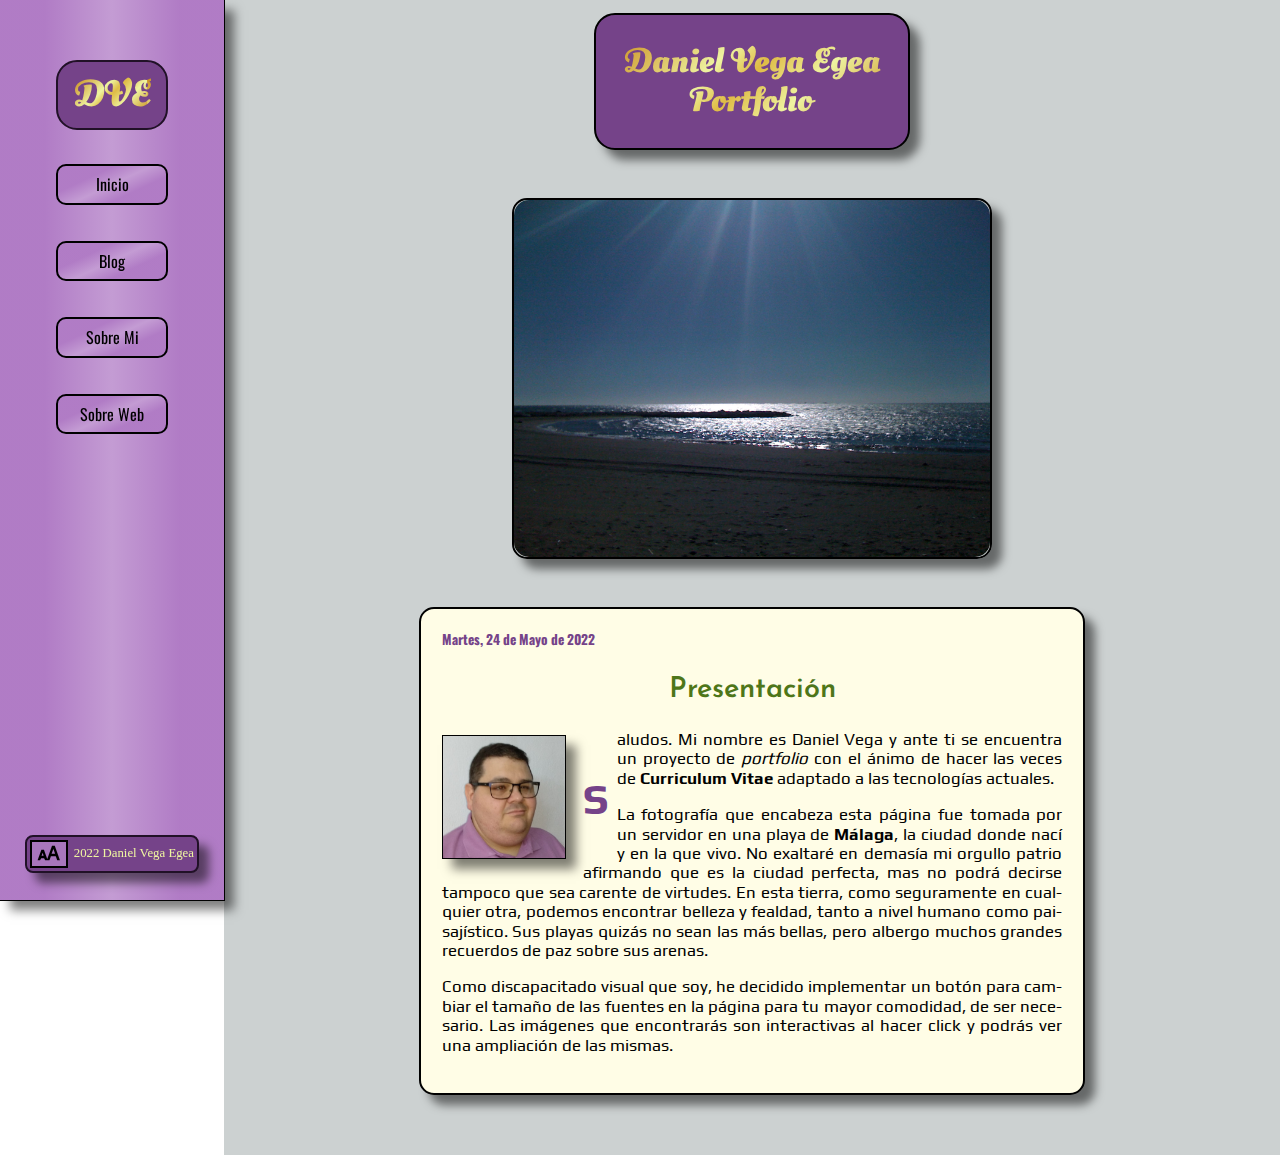
==== commit d51fbab3: "Creating all four webs. Home and About Web are ready." ====
--- a/index.html
+++ b/index.html
@@ -21,7 +21,7 @@
       <div class="sidebar-container">
         <div class="sidebar">
           <header>
-            <button class="btn-menu">☰</button>
+            <button type="button" class="btn-menu">☰</button>
             <div class="logo shadow1">
               <a class="logo-link" href="./index.html">DVE</a>
             </div>
@@ -29,53 +29,58 @@
               <ul>
                 <li>
                   <button
+                    type="button"
                     class="nav-btn"
                     onclick="window.location='index.html'"
                   >
-                    Home
+                    Inicio
                   </button>
                 </li>
                 <li>
-                  <button class="nav-btn" onclick="window.location='blog.html'">
+                  <button
+                    type="button"
+                    class="nav-btn"
+                    onclick="window.location='blog.html'"
+                  >
                     Blog
                   </button>
                 </li>
                 <li>
                   <button
+                    type="button"
                     class="nav-btn"
                     onclick="window.location='aboutme.html'"
                   >
-                    About Me
+                    Sobre Mi
                   </button>
                 </li>
                 <li>
                   <button
+                    type="button"
                     class="nav-btn"
                     onclick="window.location='aboutweb.html'"
                   >
-                    About Web
+                    Sobre Web
                   </button>
                 </li>
               </ul>
             </nav>
           </header>
           <footer class="footer-shadow">
-            <button class="btn-font">🗚</button>
+            <button type="button" class="btn-font">🗚</button>
             <p>2022 Daniel Vega Egea</p>
           </footer>
         </div>
       </div>
       <main>
-        <!-- MODAL -->
         <div class="modal-container modal-close">
           <div class="modal">
             <div>
               <div class="image-container modal-image-container"></div>
             </div>
-            <button class="close-btn" name="close">X</button>
+            <button type="button" class="close-btn" name="close">X</button>
           </div>
         </div>
-        <!-- /MODAL -->
         <div class="title">
           <div class="main-title home-title">
             <h1>Daniel Vega Egea Portfolio</h1>
@@ -86,7 +91,7 @@
           <div class="image-container zoom">
             <img
               class="image"
-              src="./images/IMG_1512.JPG"
+              src="./images/home/IMG_1512.JPG"
               alt="Foto de la Playa de Málaga."
             />
             <p class="hidden-caption">La Playa de Málaga.</p>
@@ -98,7 +103,7 @@
           <div class="image-container portrait float left zoom">
             <img
               class="image"
-              src="./images/1617105337508.jpg"
+              src="./images/home/1617105337508.jpg"
               alt="Retrato de Daniel Vega."
             />
             <p class="hidden-caption">Daniel Vega, para servirles.</p>
--- a/styles/css/shared-main.css
+++ b/styles/css/shared-main.css
@@ -114,9 +114,11 @@
   flex-direction: row;
   justify-content: space-between;
   align-items: center;
+  margin-bottom: 1em;
 }
 main .card .compare div {
-  width: 48%;
+  box-shadow: 10px 10px 10px hsla(0deg, 0%, 0%, 0.5);
+  width: 49%;
 }
 main .card .float {
   max-width: 30vw;
@@ -167,6 +169,12 @@
 main.big-fonts-main {
   font-size: calc(1.6rem + 0.32vw);
 }
+main.big-fonts-main div.modal-image-container img {
+  max-height: 83vh;
+}
+main.big-fonts-main div.modal-image-container span {
+  font-size: 90%;
+}
 main .modal-container {
   position: fixed;
   top: 0;
@@ -187,6 +195,7 @@
   justify-content: center;
   align-items: flex-start;
   max-width: 97vw;
+  max-height: 97vh;
   background-color: hsl(55deg, 100%, 95%);
   border-radius: 15px;
   border: 2px solid black;
@@ -205,18 +214,18 @@
   font-weight: 600;
   padding-left: 0.5rem;
 }
-main .modal .image-container {
+main .modal .modal-image-container {
   display: flex;
   flex-flow: column nowrap;
   justify-content: center;
-  align-items: flex-start;
+  align-items: center;
   width: 99%;
   max-width: 97vw;
   max-height: 97vh;
 }
-main .modal .image-container img {
+main .modal .modal-image-container img {
   border: 1px solid black;
-  max-height: 90vh;
+  max-height: 87vh;
   margin-bottom: 0.2rem;
 }
 main .modal button {
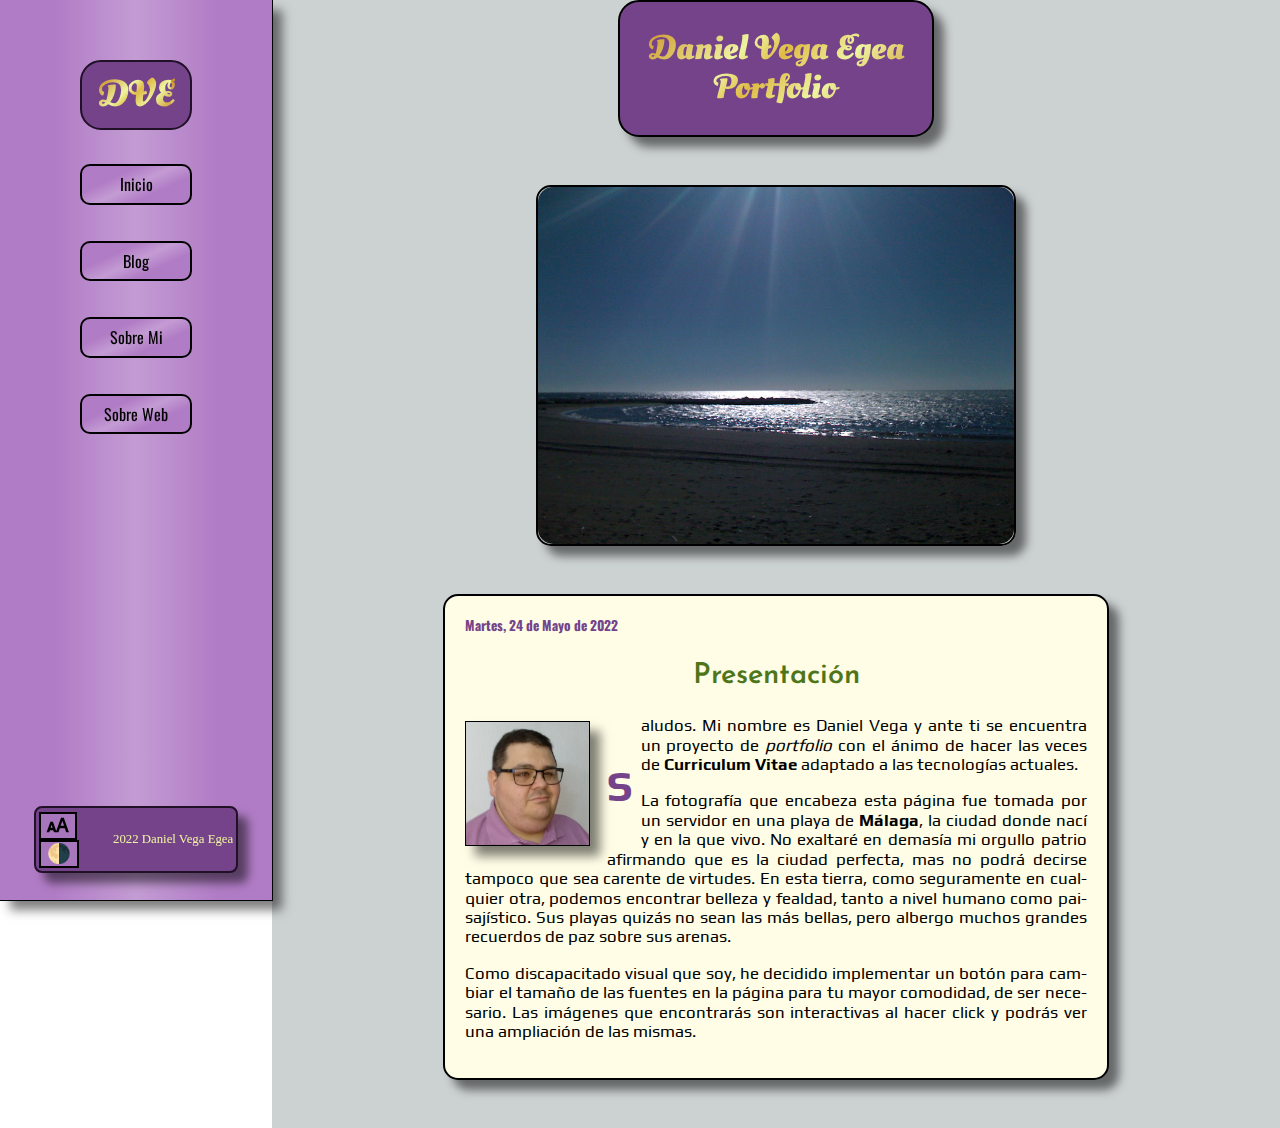
==== commit fd93f04c: "Optional Dark Theme Added." ====
--- a/index.html
+++ b/index.html
@@ -67,7 +67,10 @@
             </nav>
           </header>
           <footer class="footer-shadow">
-            <button type="button" class="btn-font">🗚</button>
+            <div class="custom-button-container">
+              <button type="button" class="cstm-btn btn-font">🗚</button>
+              <button type="button" class="cstm-btn btn-thm">🌗</button>
+            </div>
             <p>2022 Daniel Vega Egea</p>
           </footer>
         </div>
--- a/styles/css/shared-sidebar.css
+++ b/styles/css/shared-sidebar.css
@@ -430,6 +430,10 @@
   }
   body .sidebar-container footer.big-fonts-footer {
     font-size: 1.6rem;
+  }
+
+  body.dark-theme .sidebar {
+    background-image: linear-gradient(90deg, hsl(283deg, 39%, 13%) 0%, hsl(283deg, 39%, 13%) 20%, hsl(283deg, 39%, 22%) 50%, hsl(283deg, 39%, 13%) 80%, hsl(283deg, 39%, 13%) 100%, hsl(184deg, 6%, 81%) 99%);
   }
 }
 @media only screen and (max-width: 480px) {
@@ -527,6 +531,13 @@
   body .sidebar-container footer.big-fonts-footer {
     font-size: 1.4rem;
   }
+
+  html body.dark-theme .sidebar {
+    background-image: linear-gradient(90deg, hsl(283deg, 39%, 13%) 0%, hsl(283deg, 39%, 13%) 20%, hsl(283deg, 39%, 22%) 50%, hsl(283deg, 39%, 13%) 80%, hsl(283deg, 39%, 13%) 100%, hsl(184deg, 6%, 81%) 99%);
+  }
+  html body.dark-theme .sidebar .btn-menu {
+    background-color: hsl(283deg, 34%, 20%);
+  }
 }
 * {
   box-sizing: border-box;
@@ -553,6 +564,14 @@
   align-items: center;
 }
 
+a:link {
+  color: hsl(240deg, 100%, 50%);
+}
+
+a:visited {
+  color: hsl(0deg, 100%, 50%);
+}
+
 .footer-shadow {
   box-shadow: 10px 10px 10px hsla(0deg, 0%, 0%, 0.5);
 }
@@ -570,8 +589,8 @@
   flex-direction: column;
   justify-content: flex-start;
   align-items: center;
-  min-width: 14rem;
-  width: 18vw;
+  width: 19vw;
+  min-width: 17rem;
   max-width: 12rem;
 }
 .sidebar-container .sidebar {
@@ -582,8 +601,8 @@
   flex-direction: column;
   justify-content: space-between;
   align-items: center;
-  width: 18vw;
-  min-width: 14rem;
+  width: 19vw;
+  min-width: 17rem;
   max-width: 12rem;
   outline: 1px solid black;
   background-color: hsl(283deg, 39%, 63%);
@@ -644,7 +663,7 @@
   box-shadow: 0px 0px 20px 5px hsla(45deg, 70%, 57%, 0.7), inset 0px 0px 20px 15px hsla(45deg, 70%, 57%, 0.7);
 }
 
-.logo-link {
+header .logo a.logo-link {
   font-family: "Oleo Script Swash Caps", cursive;
   font-size: 2.3rem;
   text-decoration: none;
@@ -707,19 +726,26 @@
   color: #eef4a1;
   background-color: hsl(283deg, 34%, 40%);
 }
-footer .btn-font {
+footer .custom-button-container {
+  display: flex;
+  flex-flow: row wrap;
+  justify-content: space-between;
+  align-items: center;
   margin: 0.2rem 0.3em 0.2rem 0;
+  width: 4.4rem;
+}
+footer .cstm-btn {
   font-family: Arial, Helvetica, sans-serif;
   font-size: 1.2rem;
   font-weight: 600;
   border: 2px solid black;
   background-color: hsl(283deg, 34%, 60%);
 }
-footer .btn-font:hover {
+footer .cstm-btn:hover {
   border: 2px solid #eef4a1;
   color: #eef4a1;
 }
-footer .btn-font:active {
+footer .cstm-btn:active {
   border: 2px solid hsl(45deg, 70%, 57%);
   color: hsl(45deg, 70%, 57%);
 }
@@ -742,4 +768,36 @@
   font-size: 0.9rem;
 }
 
+.dark-theme a:link {
+  color: hsl(240deg, 100%, 70%);
+}
+.dark-theme a:visited {
+  color: hsl(0deg, 100%, 40%);
+}
+.dark-theme .sidebar {
+  background-color: hsl(283deg, 39%, 13%);
+  background-image: linear-gradient(90deg, hsl(283deg, 39%, 13%) 0%, hsl(283deg, 39%, 13%) 20%, hsl(283deg, 39%, 22%) 50%, hsl(283deg, 39%, 13%) 80%, hsl(283deg, 39%, 13%) 100%, hsl(184deg, 6%, 81%) 99%);
+  color: hsl(184deg, 6%, 81%);
+}
+.dark-theme .sidebar .logo {
+  background-color: hsl(283deg, 34%, 20%);
+}
+.dark-theme .sidebar .title {
+  background-color: hsl(283deg, 34%, 20%);
+}
+.dark-theme .sidebar nav button {
+  color: hsl(184deg, 6%, 81%);
+  background-image: linear-gradient(-25deg, hsl(283deg, 39%, 13%) 0%, hsl(283deg, 39%, 13%) 30%, hsl(283deg, 39%, 22%) 50%, hsl(283deg, 39%, 13%) 70%, hsl(283deg, 39%, 13%) 100%, hsl(184deg, 6%, 81%) 99%);
+  border: 2px solid hsl(283deg, 39%, 12%);
+}
+.dark-theme .sidebar footer {
+  background-color: hsl(283deg, 34%, 20%);
+}
+.dark-theme .sidebar .cstm-btn {
+  border: 2px solid hsl(283deg, 39%, 12%);
+}
+.dark-theme .sidebar .cstm-btn {
+  background-color: hsl(283deg, 34%, 20%);
+}
+
 /*# sourceMappingURL=shared-sidebar.css.map */
--- a/styles/css/shared-main.css
+++ b/styles/css/shared-main.css
@@ -29,8 +29,8 @@
   flex-direction: column;
   justify-content: flex-start;
   align-items: center;
+  color: black;
   width: 100vw;
-  padding: 1vw;
   min-height: 100vh;
   font-size: calc(0.8rem + 0.32vw);
   background-color: hsl(184deg, 6%, 81%);
@@ -219,7 +219,6 @@
   flex-flow: column nowrap;
   justify-content: center;
   align-items: center;
-  width: 99%;
   max-width: 97vw;
   max-height: 97vh;
 }
@@ -262,4 +261,15 @@
   transform: scale(0.1);
 }
 
+.dark-theme main {
+  background-color: hsl(184deg, 6%, 21%);
+  color: hsl(184deg, 6%, 81%);
+}
+.dark-theme main .card {
+  background-color: hsl(55deg, 100%, 10%);
+}
+.dark-theme main .title {
+  background-color: hsl(283deg, 34%, 20%);
+}
+
 /*# sourceMappingURL=shared-main.css.map */
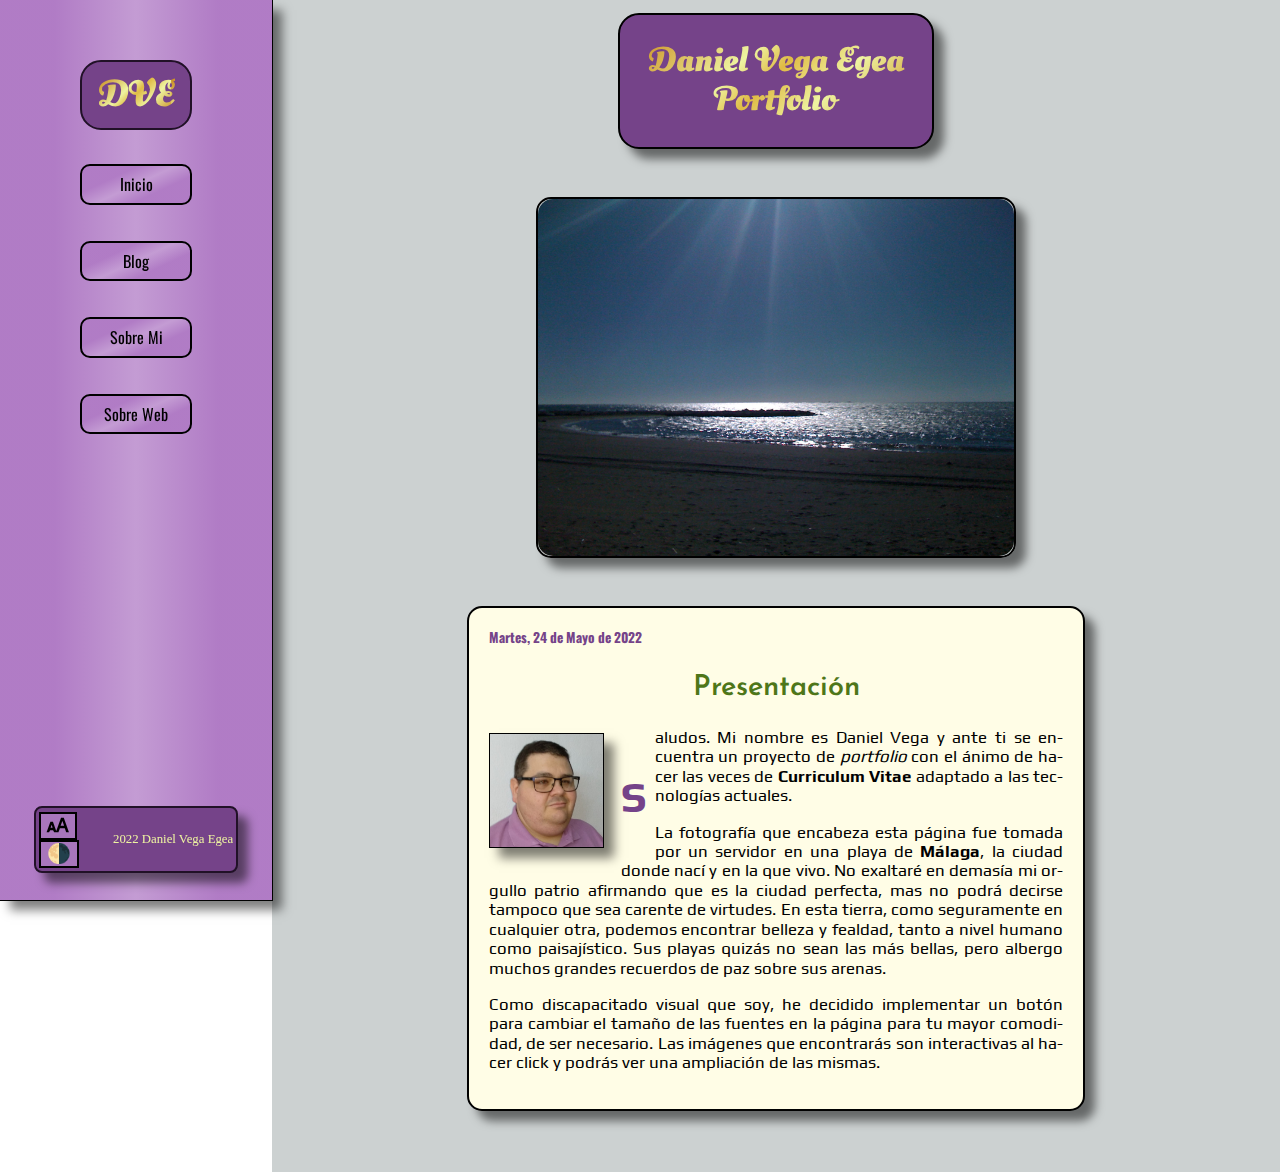
==== commit ce458c90: "Fixed more evil bugs." ====
--- a/index.html
+++ b/index.html
@@ -79,7 +79,7 @@
         <div class="modal-container modal-close">
           <div class="modal">
             <div>
-              <div class="image-container modal-image-container"></div>
+              <picture class="image-container modal-image-container"></picture>
             </div>
             <button type="button" class="close-btn" name="close">X</button>
           </div>
@@ -91,26 +91,26 @@
         </div>
 
         <div class="image-card">
-          <div class="image-container zoom">
+          <picture class="image-container zoom">
             <img
               class="image"
               src="./images/home/IMG_1512.JPG"
               alt="Foto de la Playa de Málaga."
             />
             <p class="hidden-caption">La Playa de Málaga.</p>
-          </div>
+          </picture>
         </div>
         <article class="card presentation">
           <span class="post-date">Martes, 24 de Mayo de 2022</span>
           <h2>Presentación</h2>
-          <div class="image-container portrait float left zoom">
+          <picture class="image-container portrait float left zoom">
             <img
               class="image"
               src="./images/home/1617105337508.jpg"
               alt="Retrato de Daniel Vega."
             />
             <p class="hidden-caption">Daniel Vega, para servirles.</p>
-          </div>
+          </picture>
           <p class="drop-caps">
             Saludos. Mi nombre es Daniel Vega y ante ti se encuentra un proyecto
             de <em>portfolio</em> con el ánimo de hacer las veces de
--- a/styles/css/shared-sidebar.css
+++ b/styles/css/shared-sidebar.css
@@ -794,10 +794,10 @@
   background-color: hsl(283deg, 34%, 20%);
 }
 .dark-theme .sidebar .cstm-btn {
-  border: 2px solid hsl(283deg, 39%, 12%);
-}
-.dark-theme .sidebar .cstm-btn {
   background-color: hsl(283deg, 34%, 20%);
 }
+.dark-theme .sidebar .cstm-btn.btn-thm {
+  border: 2px solid hsl(45deg, 70%, 57%);
+}
 
 /*# sourceMappingURL=shared-sidebar.css.map */
--- a/styles/css/shared-main.css
+++ b/styles/css/shared-main.css
@@ -31,6 +31,7 @@
   align-items: center;
   color: black;
   width: 100vw;
+  padding: 1vw;
   min-height: 100vh;
   font-size: calc(0.8rem + 0.32vw);
   background-color: hsl(184deg, 6%, 81%);
@@ -94,7 +95,7 @@
   border-radius: inherit;
 }
 main .card {
-  width: calc(20rem + 27vw);
+  width: calc(17rem + 27vw);
   min-width: 20rem;
   margin-bottom: 3rem;
   padding: 2%;
@@ -265,7 +266,7 @@
   background-color: hsl(184deg, 6%, 21%);
   color: hsl(184deg, 6%, 81%);
 }
-.dark-theme main .card {
+.dark-theme main .card, .dark-theme main .modal {
   background-color: hsl(55deg, 100%, 10%);
 }
 .dark-theme main .title {
